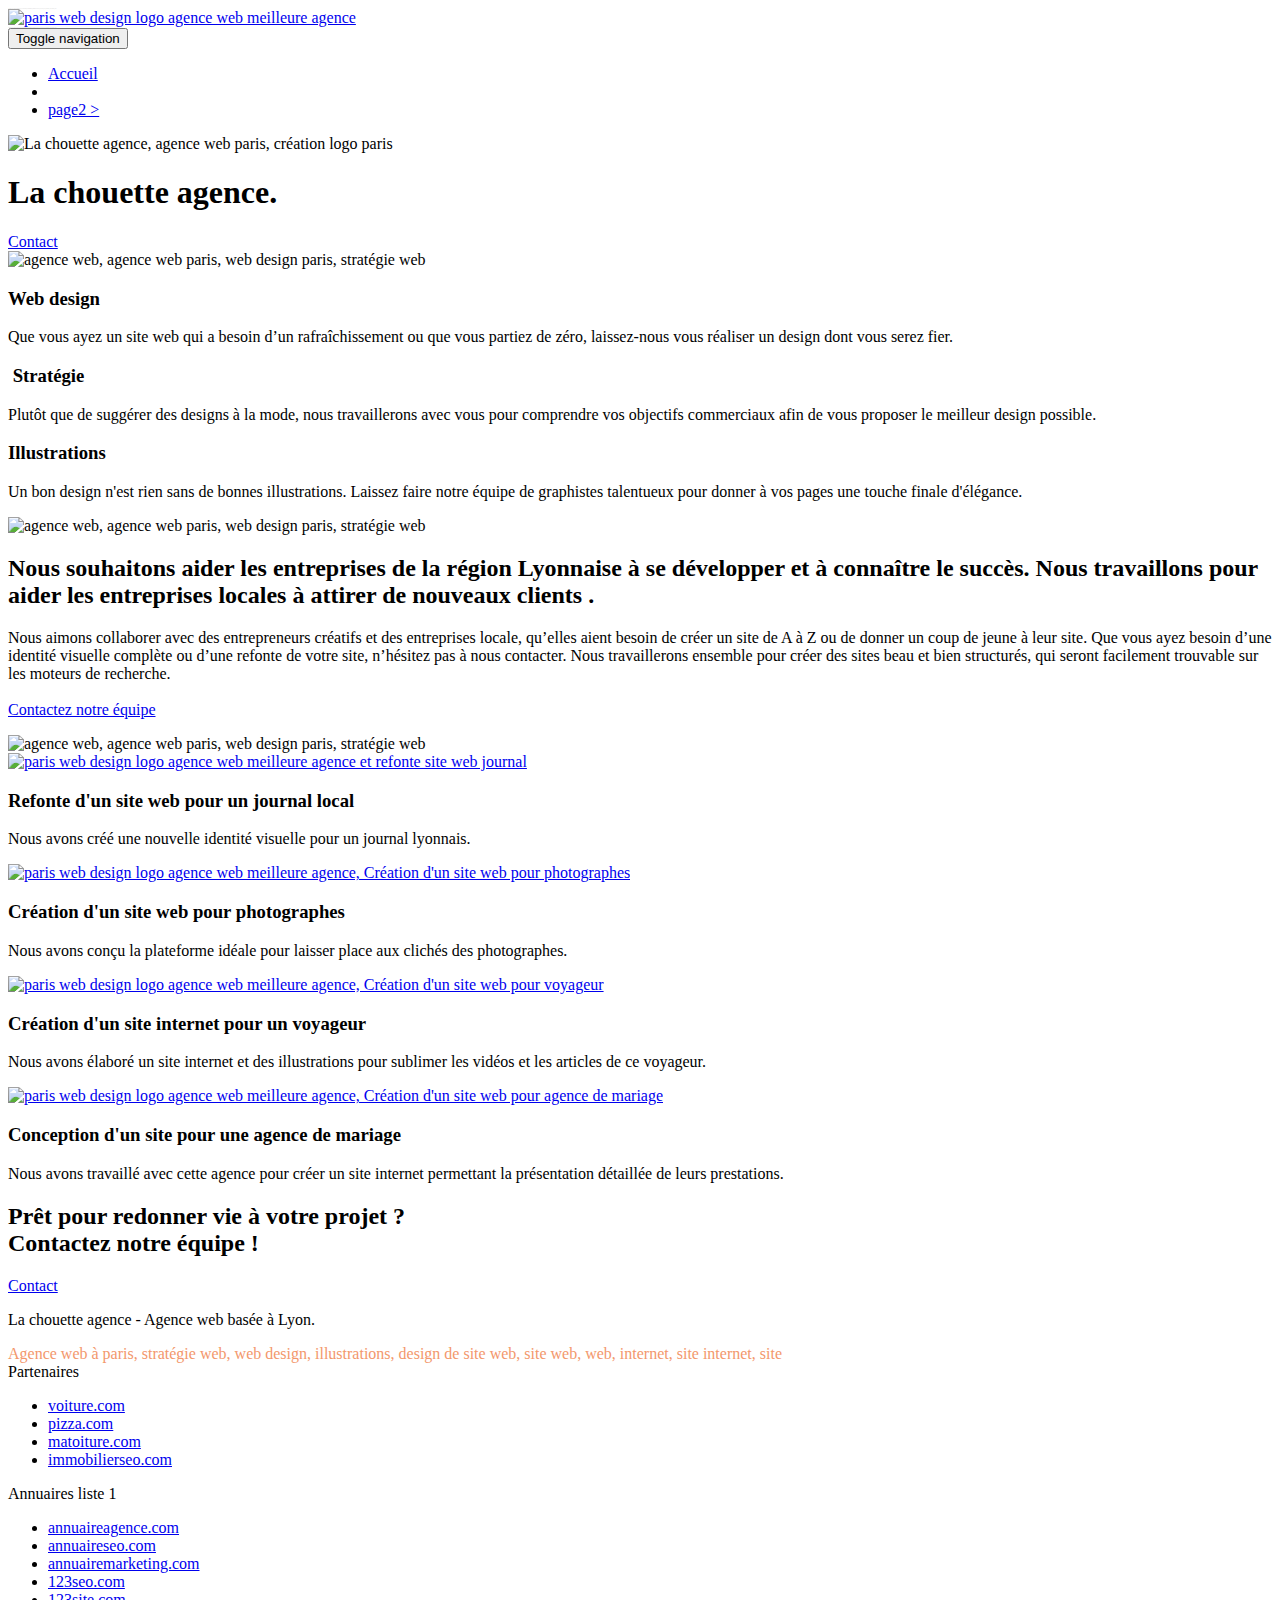
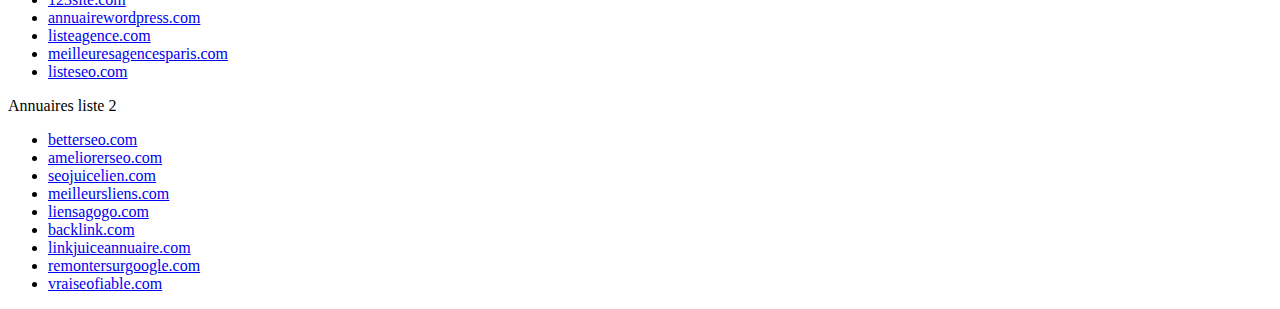
==== index.html @ 9699e7d8 "perf - SEO modification des balises <meta>" ====
<!doctype html>
<html lang="fr">
<head>
    <meta charset="utf-8">
    <meta name="description" content="Entreprise de Webdesign à Lyon - La chouette agence vous apporte son aide à la création ou la refonte de votre site web et de votre identité visuelle.">
    <meta name="viewport" content="width=device-width, initial-scale=1.0, viewport-fit=cover">
    <link rel="shortcut icon" type="image/png" href="favicon.jpg">
    
	<link rel="stylesheet" type="text/css" href="./css/bootstrap.css">
	<link rel="stylesheet" type="text/css" href="style.css">
	<link rel="stylesheet" type="text/css" href="./css/font-awesome.css">
	<link rel="stylesheet" type="text/css" href="./css/et-line.css">
	
    
	<script src="./js/jquery-2.1.0.js"></script>
	<script src="./js/bootstrap.js"></script>
	<script src="./js/blocs.js"></script>
	<script src="./js/jquery.touchSwipe.js" defer></script>
	<script src="./js/gmaps.js"></script>

    <title>La chouette agence - Entreprise de Webdesign à Lyon</title>

    
<!-- Analytics -->
 
<!-- Analytics END -->
    
</head>
<body>
<!-- Principal conteneur -->
<div class="page-container">
    
<!-- bloc-0 -->
<div class="bloc bgc-white l-bloc " id="bloc-0">
	<div class="container bloc-sm">

		<nav class="navbar row">
			<div class="navbar-header">
				<div class="keywords" style="color:#cccccc;font-size:1px;">Agence web à paris, stratégie web, web design, illustrations, design de site web, site web, web, internet, site internet, site</div>
				<a class="navbar-brand" href="index.html"><img src="img/la-chouette-agence.png" alt="paris web design logo agence web meilleure agence" height="40" /></a>
				<div class="keywords" style="color:#cccccc;font-size:1px;">Agence web à paris, stratégie web, web design, illustrations, design de site web, site web, web, internet, site internet, site</div>
				<button id="nav-toggle" type="button" class="ui-navbar-toggle navbar-toggle" data-toggle="collapse" data-target=".navbar-1">
					<span class="sr-only">Toggle navigation</span><span class="icon-bar"></span><span class="icon-bar"></span><span class="icon-bar"></span>
				</button>
			</div>
			<div class="collapse navbar-collapse navbar-1 special-dropdown-nav">
				<ul class="site-navigation nav navbar-nav">
					<li>
						<a href="index.html">Accueil</a>
					</li>
					<li>
					</li>
					<li>
						<a href="page2.html">page2 &gt;</a>
					</li>
				</ul>
			</div>
		</nav>
	</div>
</div>
<!-- bloc-0 END -->

<!-- bloc-1-presentation -->
<div class="bloc bgc-dark-slate-blue bg-banniere d-bloc bg-t-edge bloc-bg-texture texture-paper b-parallax" id="bloc-1-hero">
	<div class="container bloc-lg">
		<div class="row tight-width-whitespace">
			<div class="col-sm-12">
				<img src="img/logo.png" class="center-block image-resize-mode" width="100" alt="La chouette agence, agence web paris, création logo paris" />
				<h1 class="text-center hero-bloc-text tc-white ">
					La chouette agence.
				</h1>
				<div class="text-center">
					<a href="page2.html" class="btn btn-lg btn-clean btn-rd cta-hero btn-atomic-tangerine" id="cta-hero">Contact</a>
				</div>
			</div>
		</div>
	</div>
</div>
<!-- bloc-1-presentation END -->

<!-- bloc-2-services -->
<div class="bloc bgc-white l-bloc" id="bloc-2-services">
	<div class="container bloc-md">
		<div class="row">
			<div class="col-sm-12 text-center">
				<img alt="agence web, agence web paris, web design paris, stratégie web" src="img/title.png" />
			</div>
		</div>
		<div class="row voffset-lg med-width-whitespace">
			<div class="col-sm-4">
				<div class="text-center">
					<span class="et-icon-browser sm-shadow icon-dark-slate-blue icons icon-lg"></span>
				</div>
				<h3 class="mg-md text-center">
					Web design
				</h3>
				<p class="text-center ">
					Que vous ayez un site web qui a besoin d&rsquo;un rafraîchissement ou que vous partiez de zéro, laissez-nous vous réaliser un design dont vous serez fier.
				</p>
			</div>
			<div class="col-sm-4">
				<div class="text-center">
					<span class="et-icon-presentation sm-shadow icon-dark-slate-blue icons icon-lg"></span>
				</div>
				<h3 class="mg-md text-center">
					&nbsp;Stratégie
				</h3>
				<p class="text-center ">
					Plutôt que de suggérer des designs à la mode, nous travaillerons avec vous pour comprendre vos objectifs commerciaux afin de vous proposer le meilleur design possible.<br>
				</p>
			</div>
			<div class="col-sm-4">
				<div class="text-center">
					<span class="et-icon-edit sm-shadow icon-dark-slate-blue icons icon-lg"></span>
				</div>
				<h3 class="mg-md text-center">
					Illustrations
				</h3>
				<p class="text-center ">
					Un bon design n'est rien sans de bonnes illustrations. Laissez faire notre équipe de graphistes talentueux pour donner à vos pages une touche finale d'élégance.
				</p>
			</div>
		</div>
		<div class="row voffset-lg voffset">
			<div class="col-xs-12 col-md-8 col-md-offset-2 text-center">
				<img alt="agence web, agence web paris, web design paris, stratégie web" src="img/citation.png" />

			</div>
		</div>
	</div>
</div>
<!-- bloc-2-services END -->

<!-- bloc-3-what-i-do -->
<div class="bloc tc-white bgc-atomic-tangerine bg-presentation d-bloc bloc-bg-texture texture-paper b-parallax" id="bloc-3-what-i-do">
	<div class="container bloc-lg">
		<div class="row tight-width-whitespace black-background">
			<div class="col-sm-12">
				<h2 class="mg-md text-center tc-white">
					Nous souhaitons aider les entreprises de la région Lyonnaise à se développer et à connaître le succès. Nous travaillons pour aider les entreprises locales à attirer de nouveaux clients .<br>
				</h2>
				<p class="text-center white">
					Nous aimons collaborer avec des entrepreneurs créatifs et des entreprises locale, qu’elles aient besoin de créer un site de A à Z ou de donner un coup de jeune à leur site. Que vous ayez besoin d’une identité visuelle complète ou d’une refonte de votre site, n’hésitez pas à nous contacter. Nous travaillerons ensemble pour créer des sites beau et bien structurés, qui seront facilement trouvable sur les moteurs de recherche. <br><br><a class="ltc-white bold-link" href="page2.html">Contactez notre équipe</a><br>
				</p>
			</div>
		</div>
	</div>
</div>
<!-- bloc-3-what-i-do END -->

<!-- bloc-4-portfolio -->
<div class="bloc bgc-white bg-lines-h2-bg bg-repeat l-bloc" id="bloc-4-portfolio">
	<div class="container bloc-lg">
		<div class="row">
			<div class="col-sm-12 text-center">
				<img alt="agence web, agence web paris, web design paris, stratégie web" src="img/title2.png" />
			</div>
		</div>
		<div class="row tight-width-whitespace portfolio-row">
			<div class="col-sm-6">
				<a href="#" data-lightbox="img/1.jpg" data-gallery-id="gallery-1" data-caption="Refonte d'un site web pour un journal local" data-frame="snapshot-lb"><img src="img/1.jpg" alt="paris web design logo agence web meilleure agence et refonte site web journal" class="img-responsive portfolio-thumb" /></a>
				<h3 class="mg-md text-center">
					Refonte d'un site web pour un journal local
				</h3>
				<p class="text-center">
					Nous avons créé une nouvelle identité visuelle pour un journal lyonnais.
				</p>
			</div>
			<div class="col-sm-6">
				<a href="#" data-lightbox="img/2.jpg" data-gallery-id="gallery-1" data-caption="Création d'un site web pour photographes" data-frame="snapshot-lb"><img src="img/2.jpg" class="img-responsive portfolio-thumb" alt="paris web design logo agence web meilleure agence, Création d'un site web pour photographes" /></a>
				<h3 class="mg-md text-center">
					Création d'un site web pour photographes
				</h3>
				<p class="text-center">
					Nous avons conçu la plateforme idéale pour laisser place aux clichés des photographes.
				</p>
			</div>
		</div>
		<div class="row tight-width-whitespace portfolio-row">
			<div class="col-sm-6">
				<a href="#" data-lightbox="img/3.bmp" data-gallery-id="gallery-1" data-caption="Création d'un site internet pour un voyageur" data-frame="snapshot-lb"><img src="img/3.bmp" class="img-responsive portfolio-thumb" alt="paris web design logo agence web meilleure agence, Création d'un site web pour voyageur"/></a>
				<h3 class="mg-md text-center">
					Création d'un site internet pour un voyageur
				</h3>
				<p class="text-center">
					Nous avons élaboré un site internet et des illustrations pour sublimer les vidéos et les articles de ce voyageur.
				</p>
			</div>
			<div class="col-sm-6">
				<a href="#" data-lightbox="img/4.bmp" data-gallery-id="gallery-1" data-caption="Conception d'un site pour une agence de mariage" data-frame="snapshot-lb"><img src="img/4.bmp" class="img-responsive portfolio-thumb" alt="paris web design logo agence web meilleure agence, Création d'un site web pour agence de mariage" /></a>
				<h3 class="mg-md text-center">
					Conception d'un site pour une agence de mariage
				</h3>
				<p class="text-center">
					Nous avons travaillé avec cette agence pour créer un site internet permettant la présentation détaillée de leurs prestations.
				</p>
			</div>
		</div>
	</div>
</div>
<!-- bloc-4-portfolio END -->

<!-- bloc-5-cta -->
<div class="bloc bgc-dark-slate-blue bg-banniere d-bloc bloc-bg-texture texture-paper" id="bloc-5-cta">
	<div class="container bloc-lg">
		<div class="row">
			<h2 class="mg-md text-center tc-white">
				Prêt pour redonner vie à votre projet ?<br>Contactez notre équipe !
			</h2>
			<div class="col-sm-12 text-center">
				<a href="page2.html" class="btn btn-atomic-tangerine btn-clean btn-rd btn-lg cta-hero">Contact</a>
			</div>
		</div>
	</div>
</div>
<!-- bloc-5-cta END -->

<!-- Footer - bloc-8 -->
<div class="bloc bgc-atomic-tangerine d-bloc" id="bloc-8">
	<div class="container bloc-sm">
		<div class="row">
			<div class="col-sm-12">
				<p class="text-center white">
					La chouette agence - Agence web basée à Lyon.<br>
				</p>
				<div class="row row-no-gutters social">
					<div class="col-sm-3">
						<div class="text-center">
							<a class="social" href="index.html"><span class="fa fa-twitter icon-md"></span></a>
						</div>
					</div>
					<div class="col-sm-3">
						<div class="text-center">
							<a class="social" href="index.html"><span class="fa fa-facebook icon-md"></span></a>
						</div>
					</div>
					<div class="col-sm-3">
						<div class="text-center">
							<a class="social" href="index.html"><span class="fa fa-dribbble icon-md"></span></a>
						</div>
					</div>
					<div class="col-sm-3">
						<div class="text-center">
							<a class="social" href="index.html"><span class="fa fa-instagram icon-md"></span></a>
						</div>
					</div>
					<div class="keywords" style="color:#F3976C;">Agence web à paris, stratégie web, web design, illustrations, design de site web, site web, web, internet, site internet, site</div>
				</div>
				<div class="row">
					<div class="col-sm-4">
						Partenaires
							<ul>
								<li><a href="voiture.com">voiture.com</a></li>
								<li><a href="pizza.com">pizza.com</a></li>
								<li><a href="matoiture.com">matoiture.com</a></li>
								<li><a href="immobilierseo.com">immobilierseo.com</a></li>
							</ul>		
					</div>
					<div class="col-sm-4">
						Annuaires liste 1
						<ul>
							<li><a href="annuaireagence.com">annuaireagence.com</a></li>
							<li><a href="annuaireseo.com">annuaireseo.com</a></li>
							<li><a href="annuairemarketing.com">annuairemarketing.com</a></li>
							<li><a href="123seoture.com">123seo.com</a></li>
							<li><a href="123site.com">123site.com</a></li>
							<li><a href="annuairewordpress.com">annuairewordpress.com</a></li>
							<li><a href="listeagence.com">listeagence.com</a></li>
							<li><a href="meilleuresagencesparis.com">meilleuresagencesparis.com</a></li>
							<li><a href="listeseo.com">listeseo.com</a></li>
						</ul>
					</div>
					<div class="col-sm-4">
						Annuaires liste 2
						<ul>
							<li><a href="betterseo.com">betterseo.com</a></li>
							<li><a href="ameliorerseo.com">ameliorerseo.com</a></li>
							<li><a href="seojuicelien.com">seojuicelien.com</a></li>
							<li><a href="meilleursliens.com">meilleursliens.com</a></li>
							<li><a href="liensagogo.com">liensagogo.com</a></li>
							<li><a href="backlink.com">backlink.com</a></li>
							<li><a href="linkjuiceannuaire.com">linkjuiceannuaire.com</a></li>
							<li><a href="remontersurgoogle.com">remontersurgoogle.com</a></li>
							<li><a href="vraiseofiable.com">vraiseofiable.com</a></li>
						</ul>
					</div>
				</div>
			</div>
		</div>
	</div>
</div>
<!-- Footer - bloc-8 END -->

</div>
<!-- Principal conteneur END -->
    

</body>
</html>
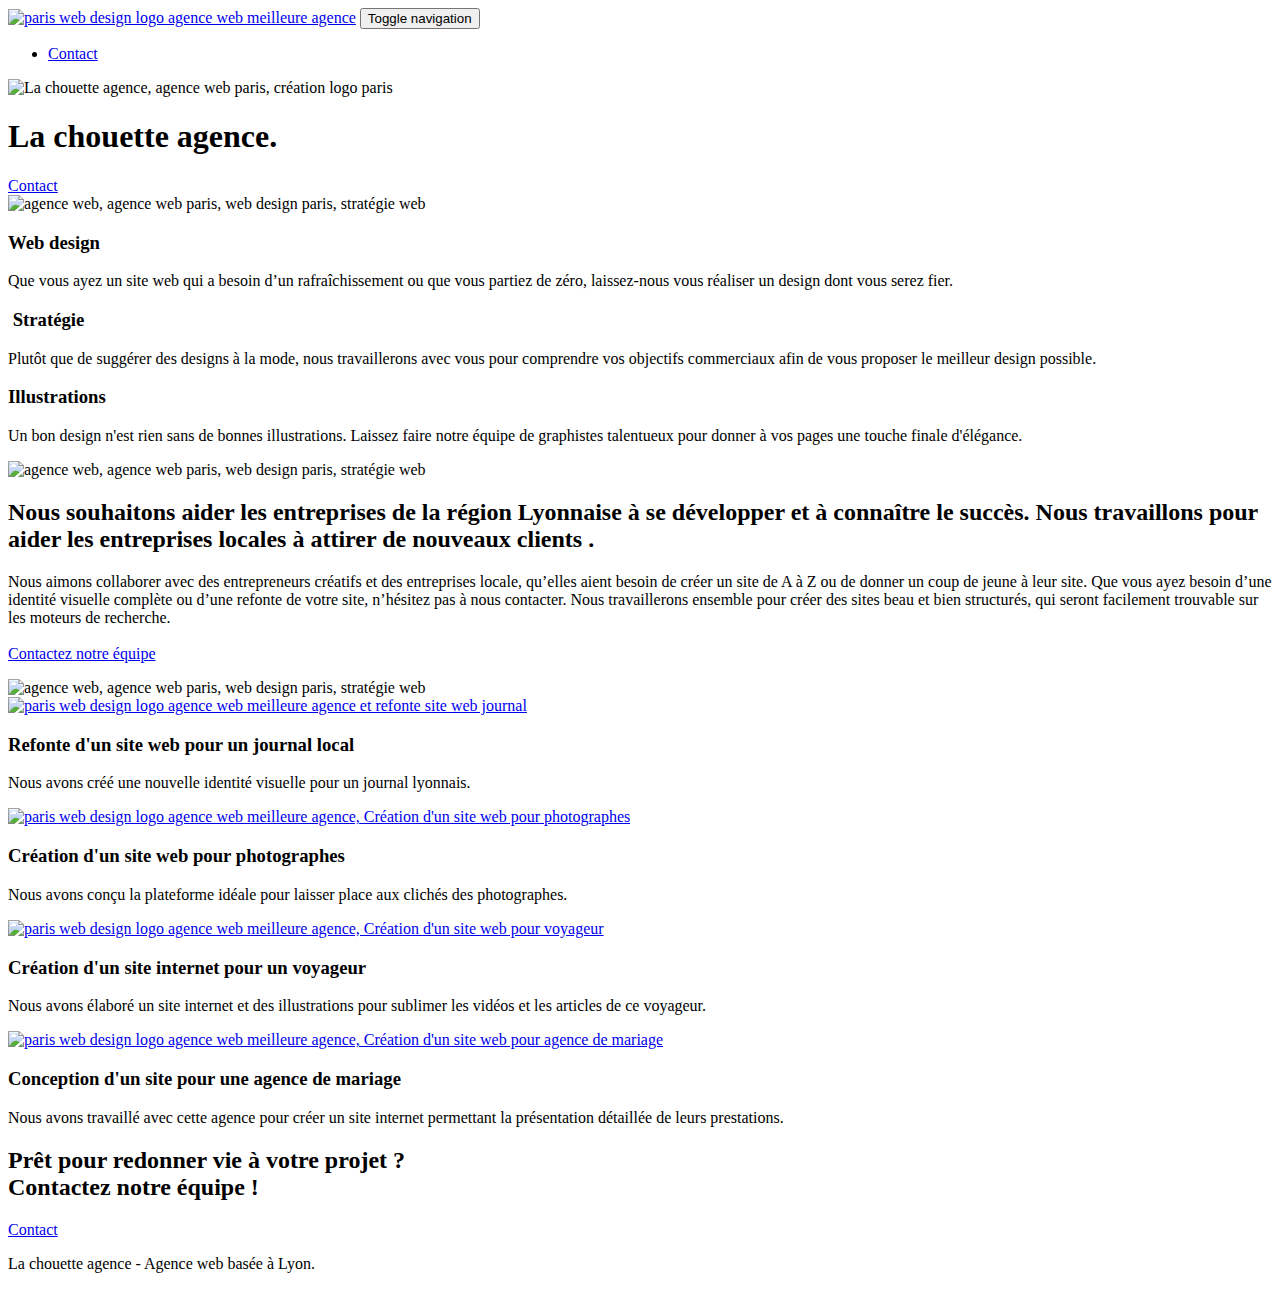
==== commit a9227b31: "perf - SEO suppression balises et liens inutiles" ====
--- a/index.html
+++ b/index.html
@@ -33,12 +33,9 @@
 <!-- bloc-0 -->
 <div class="bloc bgc-white l-bloc " id="bloc-0">
 	<div class="container bloc-sm">
-
 		<nav class="navbar row">
 			<div class="navbar-header">
-				<div class="keywords" style="color:#cccccc;font-size:1px;">Agence web à paris, stratégie web, web design, illustrations, design de site web, site web, web, internet, site internet, site</div>
 				<a class="navbar-brand" href="index.html"><img src="img/la-chouette-agence.png" alt="paris web design logo agence web meilleure agence" height="40" /></a>
-				<div class="keywords" style="color:#cccccc;font-size:1px;">Agence web à paris, stratégie web, web design, illustrations, design de site web, site web, web, internet, site internet, site</div>
 				<button id="nav-toggle" type="button" class="ui-navbar-toggle navbar-toggle" data-toggle="collapse" data-target=".navbar-1">
 					<span class="sr-only">Toggle navigation</span><span class="icon-bar"></span><span class="icon-bar"></span><span class="icon-bar"></span>
 				</button>
@@ -46,12 +43,7 @@
 			<div class="collapse navbar-collapse navbar-1 special-dropdown-nav">
 				<ul class="site-navigation nav navbar-nav">
 					<li>
-						<a href="index.html">Accueil</a>
-					</li>
-					<li>
-					</li>
-					<li>
-						<a href="page2.html">page2 &gt;</a>
+						<a href="page2.html">Contact</a>
 					</li>
 				</ul>
 			</div>
@@ -244,46 +236,6 @@
 							<a class="social" href="index.html"><span class="fa fa-instagram icon-md"></span></a>
 						</div>
 					</div>
-					<div class="keywords" style="color:#F3976C;">Agence web à paris, stratégie web, web design, illustrations, design de site web, site web, web, internet, site internet, site</div>
-				</div>
-				<div class="row">
-					<div class="col-sm-4">
-						Partenaires
-							<ul>
-								<li><a href="voiture.com">voiture.com</a></li>
-								<li><a href="pizza.com">pizza.com</a></li>
-								<li><a href="matoiture.com">matoiture.com</a></li>
-								<li><a href="immobilierseo.com">immobilierseo.com</a></li>
-							</ul>		
-					</div>
-					<div class="col-sm-4">
-						Annuaires liste 1
-						<ul>
-							<li><a href="annuaireagence.com">annuaireagence.com</a></li>
-							<li><a href="annuaireseo.com">annuaireseo.com</a></li>
-							<li><a href="annuairemarketing.com">annuairemarketing.com</a></li>
-							<li><a href="123seoture.com">123seo.com</a></li>
-							<li><a href="123site.com">123site.com</a></li>
-							<li><a href="annuairewordpress.com">annuairewordpress.com</a></li>
-							<li><a href="listeagence.com">listeagence.com</a></li>
-							<li><a href="meilleuresagencesparis.com">meilleuresagencesparis.com</a></li>
-							<li><a href="listeseo.com">listeseo.com</a></li>
-						</ul>
-					</div>
-					<div class="col-sm-4">
-						Annuaires liste 2
-						<ul>
-							<li><a href="betterseo.com">betterseo.com</a></li>
-							<li><a href="ameliorerseo.com">ameliorerseo.com</a></li>
-							<li><a href="seojuicelien.com">seojuicelien.com</a></li>
-							<li><a href="meilleursliens.com">meilleursliens.com</a></li>
-							<li><a href="liensagogo.com">liensagogo.com</a></li>
-							<li><a href="backlink.com">backlink.com</a></li>
-							<li><a href="linkjuiceannuaire.com">linkjuiceannuaire.com</a></li>
-							<li><a href="remontersurgoogle.com">remontersurgoogle.com</a></li>
-							<li><a href="vraiseofiable.com">vraiseofiable.com</a></li>
-						</ul>
-					</div>
 				</div>
 			</div>
 		</div>
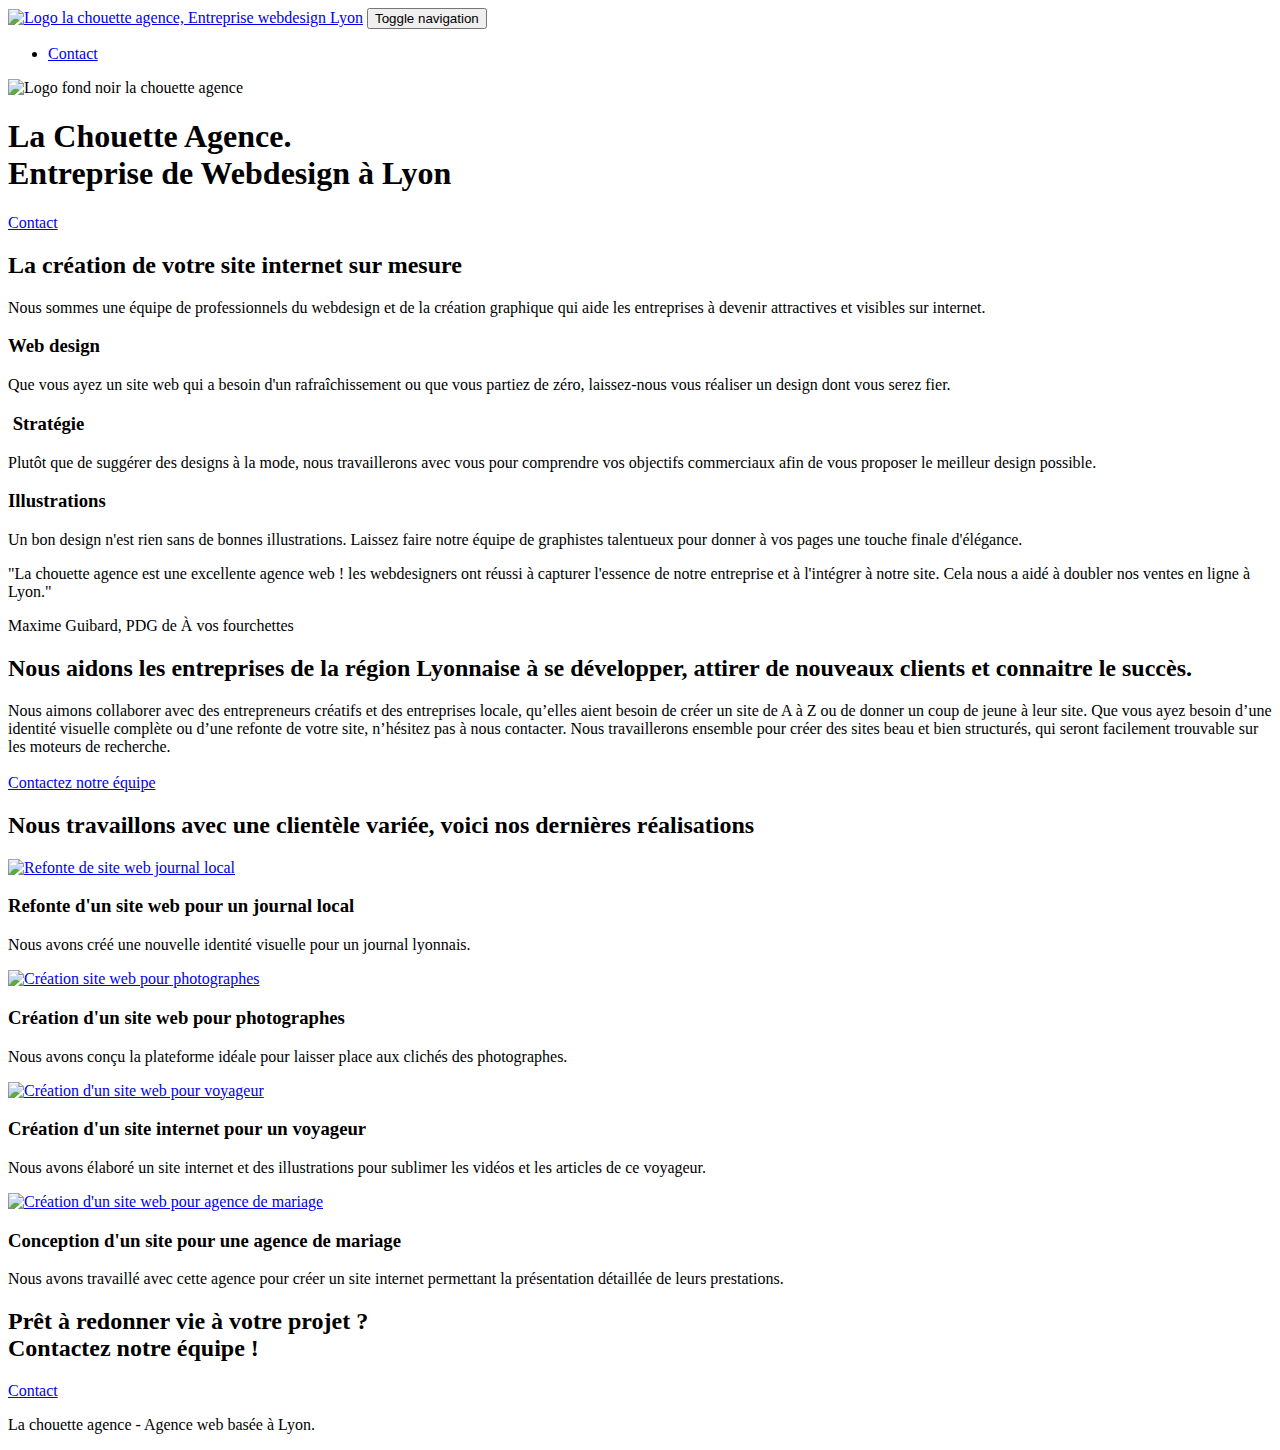
==== commit aea03dc6: "fix - liens des images du portfolio" ====
--- a/index.html
+++ b/index.html
@@ -35,7 +35,7 @@
 	<div class="container bloc-sm">
 		<nav class="navbar row">
 			<div class="navbar-header">
-				<a class="navbar-brand" href="index.html"><img src="img/la-chouette-agence.png" alt="paris web design logo agence web meilleure agence" height="40" /></a>
+				<a class="navbar-brand" href="index.html"><img src="img/la-chouette-agence-logo.png" alt="Logo la chouette agence, Entreprise webdesign Lyon" height="40" /></a>
 				<button id="nav-toggle" type="button" class="ui-navbar-toggle navbar-toggle" data-toggle="collapse" data-target=".navbar-1">
 					<span class="sr-only">Toggle navigation</span><span class="icon-bar"></span><span class="icon-bar"></span><span class="icon-bar"></span>
 				</button>
@@ -57,9 +57,9 @@
 	<div class="container bloc-lg">
 		<div class="row tight-width-whitespace">
 			<div class="col-sm-12">
-				<img src="img/logo.png" class="center-block image-resize-mode" width="100" alt="La chouette agence, agence web paris, création logo paris" />
+				<img src="img/logo-la-chouette-agence.png" class="center-block image-resize-mode" width="100" alt="Logo fond noir la chouette agence" />
 				<h1 class="text-center hero-bloc-text tc-white ">
-					La chouette agence.
+					La Chouette Agence.<br>Entreprise de Webdesign à Lyon 
 				</h1>
 				<div class="text-center">
 					<a href="page2.html" class="btn btn-lg btn-clean btn-rd cta-hero btn-atomic-tangerine" id="cta-hero">Contact</a>
@@ -73,9 +73,10 @@
 <!-- bloc-2-services -->
 <div class="bloc bgc-white l-bloc" id="bloc-2-services">
 	<div class="container bloc-md">
+        <h2 class="text-center">La création de votre site internet sur mesure </h2>
 		<div class="row">
 			<div class="col-sm-12 text-center">
-				<img alt="agence web, agence web paris, web design paris, stratégie web" src="img/title.png" />
+                <p>Nous sommes une équipe de professionnels du webdesign et de la création graphique qui aide les entreprises à devenir attractives et visibles sur internet.</p>
 			</div>
 		</div>
 		<div class="row voffset-lg med-width-whitespace">
@@ -87,7 +88,7 @@
 					Web design
 				</h3>
 				<p class="text-center ">
-					Que vous ayez un site web qui a besoin d&rsquo;un rafraîchissement ou que vous partiez de zéro, laissez-nous vous réaliser un design dont vous serez fier.
+					Que vous ayez un site web qui a besoin d'un rafraîchissement ou que vous partiez de zéro, laissez-nous vous réaliser un design dont vous serez fier.
 				</p>
 			</div>
 			<div class="col-sm-4">
@@ -115,8 +116,8 @@
 		</div>
 		<div class="row voffset-lg voffset">
 			<div class="col-xs-12 col-md-8 col-md-offset-2 text-center">
-				<img alt="agence web, agence web paris, web design paris, stratégie web" src="img/citation.png" />
-
+                <p class="citation">"La chouette agence est une excellente agence web ! les webdesigners ont réussi à capturer l'essence de notre entreprise et à l'intégrer à notre site. Cela nous a aidé à doubler nos ventes en ligne à Lyon."</p>
+                <p>Maxime Guibard, PDG de À vos fourchettes</p>
 			</div>
 		</div>
 	</div>
@@ -129,7 +130,7 @@
 		<div class="row tight-width-whitespace black-background">
 			<div class="col-sm-12">
 				<h2 class="mg-md text-center tc-white">
-					Nous souhaitons aider les entreprises de la région Lyonnaise à se développer et à connaître le succès. Nous travaillons pour aider les entreprises locales à attirer de nouveaux clients .<br>
+					Nous aidons les entreprises de la région Lyonnaise à se développer, attirer de nouveaux clients et connaitre le succès.<br>
 				</h2>
 				<p class="text-center white">
 					Nous aimons collaborer avec des entrepreneurs créatifs et des entreprises locale, qu’elles aient besoin de créer un site de A à Z ou de donner un coup de jeune à leur site. Que vous ayez besoin d’une identité visuelle complète ou d’une refonte de votre site, n’hésitez pas à nous contacter. Nous travaillerons ensemble pour créer des sites beau et bien structurés, qui seront facilement trouvable sur les moteurs de recherche. <br><br><a class="ltc-white bold-link" href="page2.html">Contactez notre équipe</a><br>
@@ -145,12 +146,12 @@
 	<div class="container bloc-lg">
 		<div class="row">
 			<div class="col-sm-12 text-center">
-				<img alt="agence web, agence web paris, web design paris, stratégie web" src="img/title2.png" />
+                <h2>Nous travaillons avec une clientèle variée, voici nos dernières réalisations</h2>
 			</div>
 		</div>
 		<div class="row tight-width-whitespace portfolio-row">
 			<div class="col-sm-6">
-				<a href="#" data-lightbox="img/1.jpg" data-gallery-id="gallery-1" data-caption="Refonte d'un site web pour un journal local" data-frame="snapshot-lb"><img src="img/1.jpg" alt="paris web design logo agence web meilleure agence et refonte site web journal" class="img-responsive portfolio-thumb" /></a>
+				<a href="#" data-lightbox="img/site-web-journal-lyonnais.jpg" data-gallery-id="gallery-1" data-caption="Refonte d'un site web pour un journal local" data-frame="snapshot-lb"><img src="img/site-web-journal-lyonnais.jpg" alt="Refonte de site web journal local" class="img-responsive portfolio-thumb" /></a>
 				<h3 class="mg-md text-center">
 					Refonte d'un site web pour un journal local
 				</h3>
@@ -159,7 +160,7 @@
 				</p>
 			</div>
 			<div class="col-sm-6">
-				<a href="#" data-lightbox="img/2.jpg" data-gallery-id="gallery-1" data-caption="Création d'un site web pour photographes" data-frame="snapshot-lb"><img src="img/2.jpg" class="img-responsive portfolio-thumb" alt="paris web design logo agence web meilleure agence, Création d'un site web pour photographes" /></a>
+				<a href="#" data-lightbox="img/site-web-photographe.jpg" data-gallery-id="gallery-1" data-caption="Création d'un site web pour photographes" data-frame="snapshot-lb"><img src="img/site-web-photographe.jpg" class="img-responsive portfolio-thumb" alt="Création site web pour photographes" /></a>
 				<h3 class="mg-md text-center">
 					Création d'un site web pour photographes
 				</h3>
@@ -170,7 +171,7 @@
 		</div>
 		<div class="row tight-width-whitespace portfolio-row">
 			<div class="col-sm-6">
-				<a href="#" data-lightbox="img/3.bmp" data-gallery-id="gallery-1" data-caption="Création d'un site internet pour un voyageur" data-frame="snapshot-lb"><img src="img/3.bmp" class="img-responsive portfolio-thumb" alt="paris web design logo agence web meilleure agence, Création d'un site web pour voyageur"/></a>
+				<a href="#" data-lightbox="img/site-internet-voyageur.bmp" data-gallery-id="gallery-1" data-caption="Création d'un site internet pour un voyageur" data-frame="snapshot-lb"><img src="img/site-internet-voyageur.bmp" class="img-responsive portfolio-thumb" alt="Création d'un site web pour voyageur"/></a>
 				<h3 class="mg-md text-center">
 					Création d'un site internet pour un voyageur
 				</h3>
@@ -179,7 +180,7 @@
 				</p>
 			</div>
 			<div class="col-sm-6">
-				<a href="#" data-lightbox="img/4.bmp" data-gallery-id="gallery-1" data-caption="Conception d'un site pour une agence de mariage" data-frame="snapshot-lb"><img src="img/4.bmp" class="img-responsive portfolio-thumb" alt="paris web design logo agence web meilleure agence, Création d'un site web pour agence de mariage" /></a>
+				<a href="#" data-lightbox="img/site-web-agence-de-mariage.bmp" data-gallery-id="gallery-1" data-caption="Conception d'un site pour une agence de mariage" data-frame="snapshot-lb"><img src="img/site-web-agence-de-mariage.bmp" class="img-responsive portfolio-thumb" alt="Création d'un site web pour agence de mariage" /></a>
 				<h3 class="mg-md text-center">
 					Conception d'un site pour une agence de mariage
 				</h3>
@@ -197,7 +198,7 @@
 	<div class="container bloc-lg">
 		<div class="row">
 			<h2 class="mg-md text-center tc-white">
-				Prêt pour redonner vie à votre projet ?<br>Contactez notre équipe !
+				Prêt à redonner vie à votre projet ?<br>Contactez notre équipe !
 			</h2>
 			<div class="col-sm-12 text-center">
 				<a href="page2.html" class="btn btn-atomic-tangerine btn-clean btn-rd btn-lg cta-hero">Contact</a>
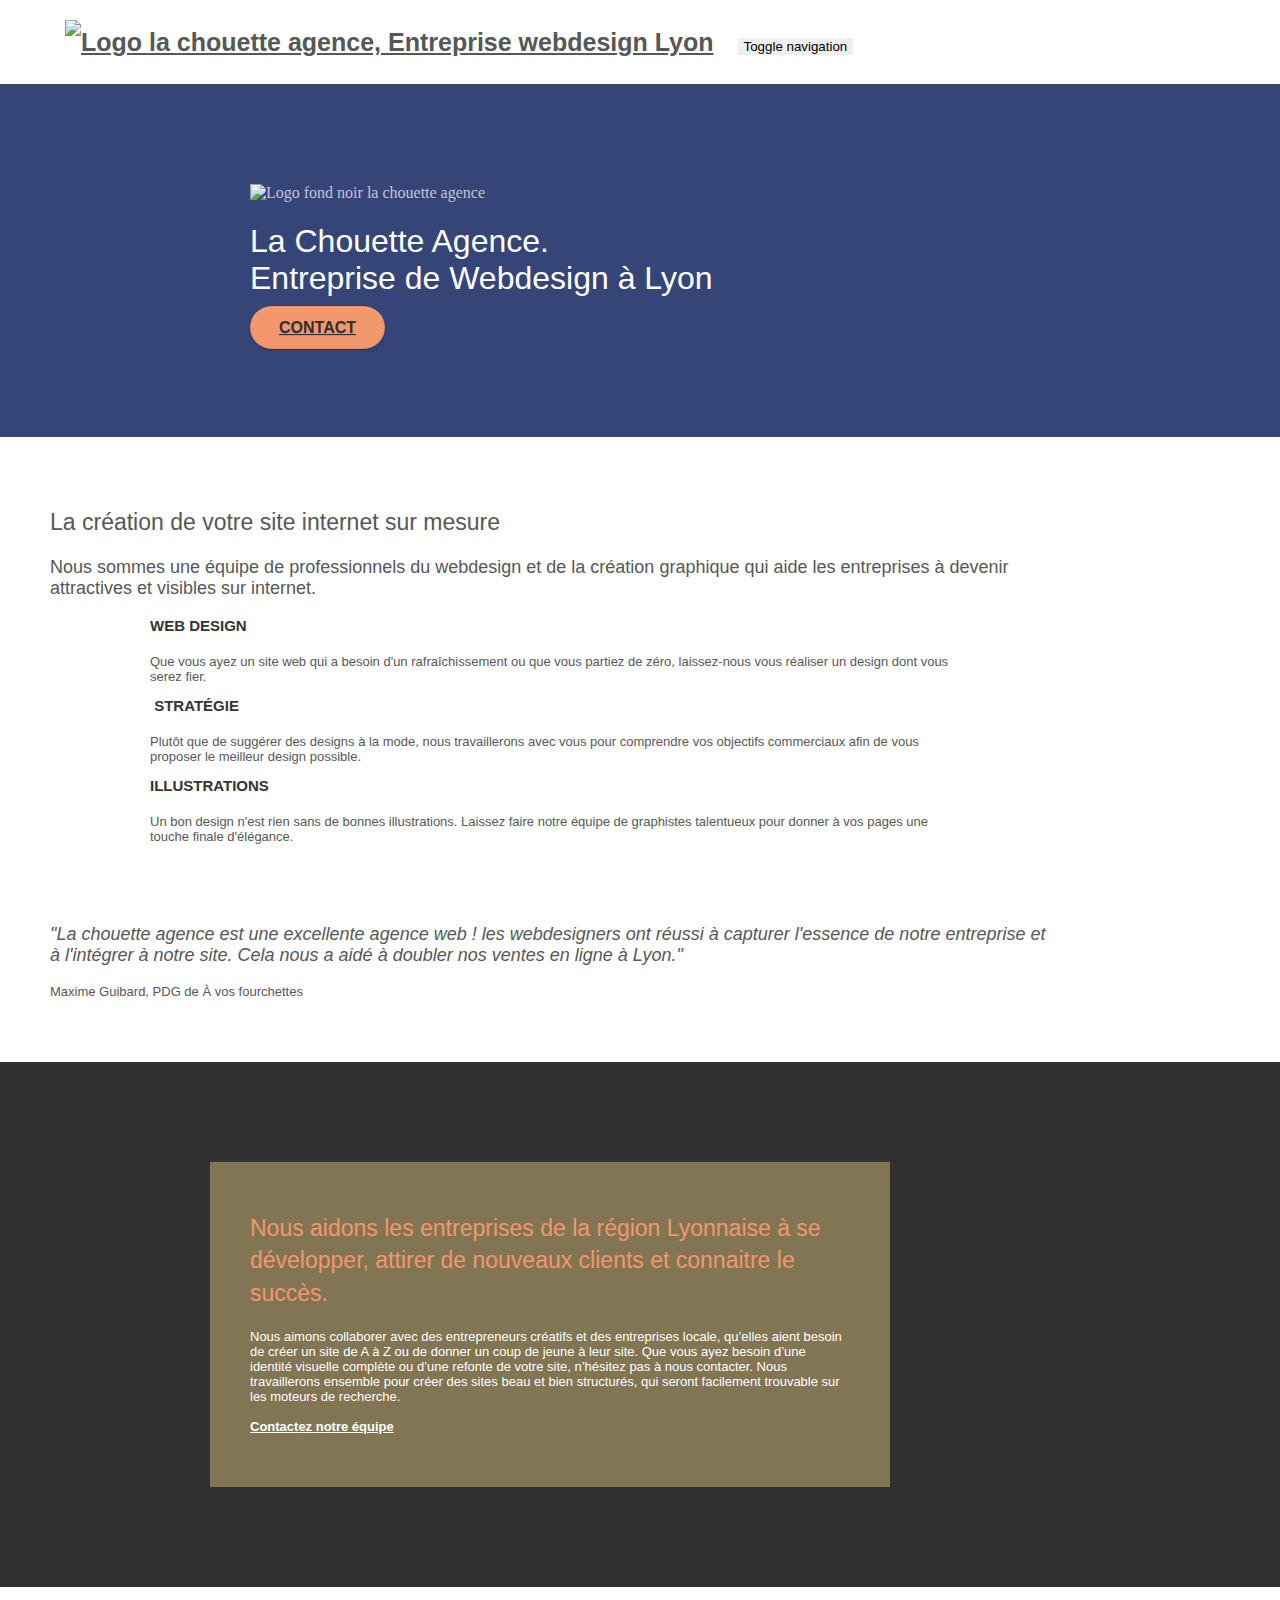
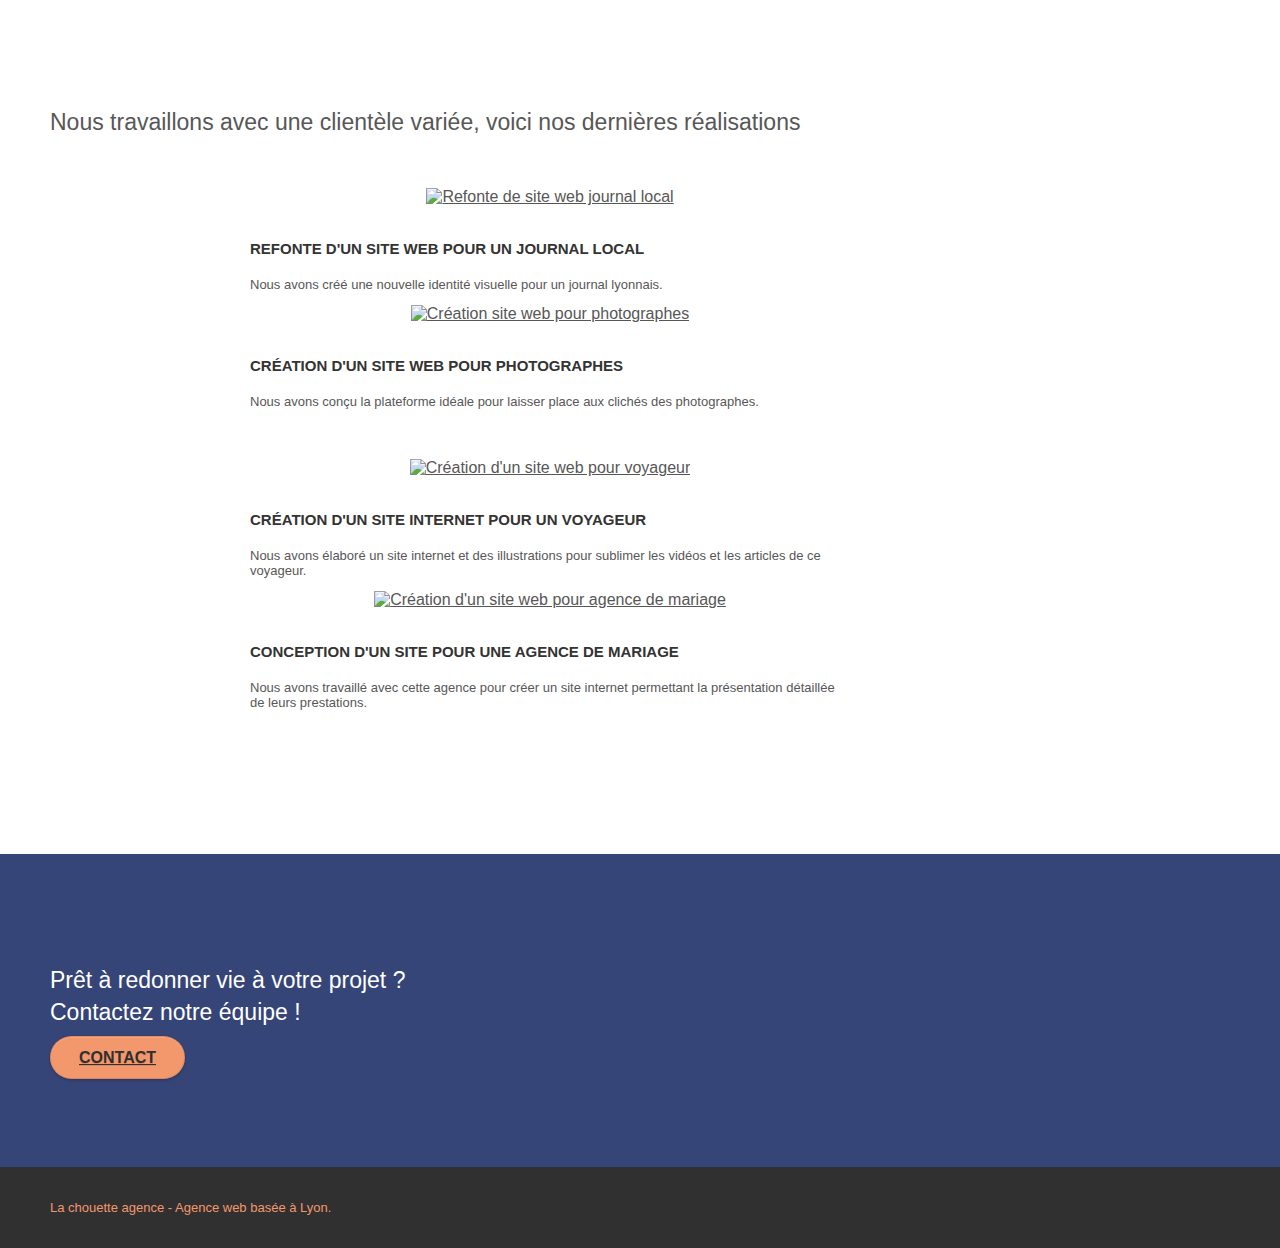
==== commit 690453f8: "fix - scrolltotop + focus nav et prev/next light" ====
--- a/index.html
+++ b/index.html
@@ -4,6 +4,7 @@
     <meta charset="utf-8">
     <meta name="description" content="Entreprise de Webdesign à Lyon - La chouette agence vous apporte son aide à la création ou la refonte de votre site web et de votre identité visuelle.">
     <meta name="viewport" content="width=device-width, initial-scale=1.0, viewport-fit=cover">
+    <link rel=”canonical” href=”https://wrongpedro.github.io/lachouetteagence/index.html”/>
     <link rel="shortcut icon" type="image/png" href="favicon.jpg">
     
 	<link rel="stylesheet" type="text/css" href="./css/bootstrap.css">
@@ -43,7 +44,7 @@
 			<div class="collapse navbar-collapse navbar-1 special-dropdown-nav">
 				<ul class="site-navigation nav navbar-nav">
 					<li>
-						<a href="page2.html">Contact</a>
+						<a href="contact.html">Contact</a>
 					</li>
 				</ul>
 			</div>
@@ -62,7 +63,7 @@
 					La Chouette Agence.<br>Entreprise de Webdesign à Lyon 
 				</h1>
 				<div class="text-center">
-					<a href="page2.html" class="btn btn-lg btn-clean btn-rd cta-hero btn-atomic-tangerine" id="cta-hero">Contact</a>
+					<a href="contact.html" class="btn btn-lg btn-clean btn-rd cta-hero btn-atomic-tangerine" id="cta-hero">Contact</a>
 				</div>
 			</div>
 		</div>
@@ -75,8 +76,8 @@
 	<div class="container bloc-md">
         <h2 class="text-center">La création de votre site internet sur mesure </h2>
 		<div class="row">
-			<div class="col-sm-12 text-center">
-                <p>Nous sommes une équipe de professionnels du webdesign et de la création graphique qui aide les entreprises à devenir attractives et visibles sur internet.</p>
+			<div class="col-xs-12 col-md-8 col-md-offset-2 text-center">
+                <p class="modified-p">Nous sommes une équipe de professionnels du webdesign et de la création graphique qui aide les entreprises à devenir attractives et visibles sur internet.</p>
 			</div>
 		</div>
 		<div class="row voffset-lg med-width-whitespace">
@@ -116,7 +117,7 @@
 		</div>
 		<div class="row voffset-lg voffset">
 			<div class="col-xs-12 col-md-8 col-md-offset-2 text-center">
-                <p class="citation">"La chouette agence est une excellente agence web ! les webdesigners ont réussi à capturer l'essence de notre entreprise et à l'intégrer à notre site. Cela nous a aidé à doubler nos ventes en ligne à Lyon."</p>
+                <p class="citation modified-p">"La chouette agence est une excellente agence web ! les webdesigners ont réussi à capturer l'essence de notre entreprise et à l'intégrer à notre site. Cela nous a aidé à doubler nos ventes en ligne à Lyon."</p>
                 <p>Maxime Guibard, PDG de À vos fourchettes</p>
 			</div>
 		</div>
@@ -129,11 +130,11 @@
 	<div class="container bloc-lg">
 		<div class="row tight-width-whitespace black-background">
 			<div class="col-sm-12">
-				<h2 class="mg-md text-center tc-white">
+				<h2 class="mg-md text-center tc-tangerine">
 					Nous aidons les entreprises de la région Lyonnaise à se développer, attirer de nouveaux clients et connaitre le succès.<br>
 				</h2>
-				<p class="text-center white">
-					Nous aimons collaborer avec des entrepreneurs créatifs et des entreprises locale, qu’elles aient besoin de créer un site de A à Z ou de donner un coup de jeune à leur site. Que vous ayez besoin d’une identité visuelle complète ou d’une refonte de votre site, n’hésitez pas à nous contacter. Nous travaillerons ensemble pour créer des sites beau et bien structurés, qui seront facilement trouvable sur les moteurs de recherche. <br><br><a class="ltc-white bold-link" href="page2.html">Contactez notre équipe</a><br>
+				<p class="text-center tc-white">
+					Nous aimons collaborer avec des entrepreneurs créatifs et des entreprises locale, qu’elles aient besoin de créer un site de A à Z ou de donner un coup de jeune à leur site. Que vous ayez besoin d’une identité visuelle complète ou d’une refonte de votre site, n’hésitez pas à nous contacter. Nous travaillerons ensemble pour créer des sites beau et bien structurés, qui seront facilement trouvable sur les moteurs de recherche. <br><br><a class="ltc-white bold-link" href="contact.html">Contactez notre équipe</a><br>
 				</p>
 			</div>
 		</div>
@@ -196,17 +197,21 @@
 <!-- bloc-5-cta -->
 <div class="bloc bgc-dark-slate-blue bg-banniere d-bloc bloc-bg-texture texture-paper" id="bloc-5-cta">
 	<div class="container bloc-lg">
-		<div class="row">
+		<div class="col-sm-12">
 			<h2 class="mg-md text-center tc-white">
 				Prêt à redonner vie à votre projet ?<br>Contactez notre équipe !
 			</h2>
 			<div class="col-sm-12 text-center">
-				<a href="page2.html" class="btn btn-atomic-tangerine btn-clean btn-rd btn-lg cta-hero">Contact</a>
+				<a href="contact.html" class="btn btn-atomic-tangerine btn-clean btn-rd btn-lg cta-hero">Contact</a>
 			</div>
 		</div>
 	</div>
 </div>
 <!-- bloc-5-cta END -->
+    
+<!-- ScrollToTop Button -->
+<a class="bloc-button btn btn-d scrollToTop" onclick="scrollToTarget('1')"><span class="fa fa-chevron-up"></span></a>
+<!-- ScrollToTop Button END-->
 
 <!-- Footer - bloc-8 -->
 <div class="bloc bgc-atomic-tangerine d-bloc" id="bloc-8">
--- a/style.css
+++ b/style.css
@@ -0,0 +1,1068 @@
+body {
+    margin: 0;
+    padding: 0;
+    background: #FFF;
+    overflow-x: hidden;
+    -webkit-font-smoothing: antialiased;
+    -moz-osx-font-smoothing: grayscale;
+}
+
+a,
+button {
+    transition: all .3s ease-in-out;
+    outline: none!important;
+}
+
+a:hover {
+    text-decoration: none;
+    cursor: pointer;
+}
+
+#page-loading-blocs-notifaction {
+    position: fixed;
+    top: 0;
+    bottom: 0;
+    width: 100%;
+    z-index: 100000;
+    background: #FFFFFF url("img/pageload-spinner.gif") no-repeat center center;
+}
+
+.bloc {
+    width: 100%;
+    clear: both;
+    background: 50% 50% no-repeat;
+    padding: 0 50px;
+    -webkit-background-size: cover;
+    -moz-background-size: cover;
+    -o-background-size: cover;
+    background-size: cover;
+    position: relative;
+}
+
+.bloc .container {
+    padding-left: 0;
+    padding-right: 0;
+}
+
+.bloc-lg {
+    padding: 100px 50px;
+}
+
+.bloc-md {
+    padding: 50px;
+}
+
+.bloc-sm {
+    padding: 20px 50px;
+}
+
+.bg-center,
+.bg-l-edge,
+.bg-r-edge,
+.bg-t-edge,
+.bg-b-edge,
+.bg-tl-edge,
+.bg-bl-edge,
+.bg-tr-edge,
+.bg-br-edge,
+.bg-repeat {
+    -webkit-background-size: auto!important;
+    -moz-background-size: auto!important;
+    -o-background-size: auto!important;
+    background-size: auto!important;
+}
+
+.bg-repeat {
+    background: repeat;
+}
+
+.bg-t-edge {
+    background: top no-repeat;
+}
+
+.bloc-bg-texture::before {
+    content: "";
+    background-size: 2px 2px;
+    position: absolute;
+    top: 0;
+    bottom: 0;
+    left: 0;
+    right: 0;
+}
+
+.texture-paper::before {
+    background: url("img/texture-paper.png");
+    background-size: 280px 280px;
+}
+
+.b-parallax {
+    background-attachment: fixed;
+}
+
+.d-bloc {
+    color: rgba(255, 255, 255, .7);
+}
+
+.d-bloc button:hover {
+    color: rgba(255, 255, 255, .9);
+}
+
+.d-bloc .icon-round,
+.d-bloc .icon-square,
+.d-bloc .icon-rounded,
+.d-bloc .icon-semi-rounded-a,
+.d-bloc .icon-semi-rounded-b {
+    border-color: rgba(255, 255, 255, .9);
+}
+
+.d-bloc .divider-h span {
+    border-color: rgba(255, 255, 255, .2);
+}
+
+.d-bloc .a-btn,
+.d-bloc .navbar a,
+.d-bloc .navbar-brand,
+.d-bloc a .icon-sm,
+.d-bloc a .icon-md,
+.d-bloc a .icon-lg,
+.d-bloc a .icon-xl,
+.d-bloc h1 a,
+.d-bloc h2 a,
+.d-bloc h3 a,
+.d-bloc h4 a,
+.d-bloc h5 a,
+.d-bloc h6 a,
+.d-bloc p a {
+    color: rgba(255, 255, 255, .6);
+}
+
+.d-bloc .a-btn:hover,
+.d-bloc .navbar a:hover,
+.d-bloc .navbar-brand:hover,
+.d-bloc a:hover .icon-sm,
+.d-bloc a:hover .icon-md,
+.d-bloc a:hover .icon-lg,
+.d-bloc a:hover .icon-xl,
+.d-bloc h1 a:hover,
+.d-bloc h2 a:hover,
+.d-bloc h3 a:hover,
+.d-bloc h4 a:hover,
+.d-bloc h5 a:hover,
+.d-bloc h6 a:hover,
+.d-bloc p a:hover {
+    color: rgba(255, 255, 255, 1);
+}
+
+.d-bloc .navbar-toggle .icon-bar {
+    background: rgba(255, 255, 255, 1);
+}
+
+.d-bloc .btn-wire,
+.d-bloc .btn-wire:hover {
+    color: rgba(255, 255, 255, 1);
+    border-color: rgba(255, 255, 255, 1);
+}
+
+.d-bloc .panel {
+    color: rgba(0, 0, 0, .5);
+}
+
+.d-bloc .panel button:hover {
+    color: rgba(0, 0, 0, .7);
+}
+
+.d-bloc .panel icon {
+    border-color: rgba(0, 0, 0, .7);
+}
+
+.d-bloc .panel .divider-h span {
+    border-color: rgba(0, 0, 0, .1);
+}
+
+.d-bloc .panel .a-btn {
+    color: rgba(0, 0, 0, .6);
+}
+
+.d-bloc .panel .a-btn:hover {
+    color: rgba(0, 0, 0, 1);
+}
+
+.d-bloc .panel .btn-wire,
+.d-bloc .panel .btn-wire:hover {
+    color: rgba(0, 0, 0, .7);
+    border-color: rgba(0, 0, 0, .3);
+}
+
+.d-bloc .panel,
+.l-bloc {
+    color: rgba(0, 0, 0, .5);
+}
+
+.d-bloc .panel button:hover,
+.l-bloc button:hover {
+    color: rgba(0, 0, 0, .7);
+}
+
+.l-bloc .icon-round,
+.l-bloc .icon-square,
+.l-bloc .icon-rounded,
+.l-bloc .icon-semi-rounded-a,
+.l-bloc .icon-semi-rounded-b {
+    border-color: rgba(0, 0, 0, .7);
+}
+
+.d-bloc .panel .divider-h span,
+.l-bloc .divider-h span {
+    border-color: rgba(0, 0, 0, .1);
+}
+
+.d-bloc .panel .a-btn,
+.l-bloc .a-btn,
+.l-bloc .navbar a,
+.l-bloc .navbar-brand,
+.l-bloc a .icon-sm,
+.l-bloc a .icon-md,
+.l-bloc a .icon-lg,
+.l-bloc a .icon-xl,
+.l-bloc h1 a,
+.l-bloc h2 a,
+.l-bloc h3 a,
+.l-bloc h4 a,
+.l-bloc h5 a,
+.l-bloc h6 a,
+.l-bloc p a {
+    color: rgba(0, 0, 0, .6);
+}
+
+.d-bloc .panel .a-btn:hover,
+.l-bloc .a-btn:hover,
+.l-bloc .navbar a:hover,
+.l-bloc .navbar-brand:hover,
+.l-bloc a:hover .icon-sm,
+.l-bloc a:hover .icon-md,
+.l-bloc a:hover .icon-lg,
+.l-bloc a:hover .icon-xl,
+.l-bloc h1 a:hover,
+.l-bloc h2 a:hover,
+.l-bloc h3 a:hover,
+.l-bloc h4 a:hover,
+.l-bloc h5 a:hover,
+.l-bloc h6 a:hover,
+.l-bloc p a:hover {
+    color: rgba(0, 0, 0, 1);
+}
+
+.l-bloc .navbar-toggle .icon-bar {
+    color: rgba(0, 0, 0, .6);
+}
+
+.d-bloc .panel .btn-wire,
+.d-bloc .panel .btn-wire:hover,
+.l-bloc .btn-wire,
+.l-bloc .btn-wire:hover {
+    color: rgba(0, 0, 0, .7);
+    border-color: rgba(0, 0, 0, .3);
+}
+
+.voffset {
+    margin-top: 30px;
+}
+
+.voffset-lg {
+    margin-top: 80px;
+}
+
+.row-no-gutters {
+    margin-right: 0;
+    margin-left: 0;
+}
+
+.row.row-no-gutters > [class^="col-"],
+.row.row-no-gutters > [class*=" col-"] {
+    padding-right: 0;
+    padding-left: 0;
+}
+
+#bloc-1-hero h1 {
+    font-size: 32px;
+}
+
+.navbar {
+    margin-bottom: 0;
+    z-index: 1;
+}
+
+.navbar-brand {
+    height: auto;
+    padding: 3px 15px;
+    font-size: 25px;
+    font-weight: normal;
+    font-weight: 600;
+    line-height: 44px;
+}
+
+.navbar-brand img {
+    max-height: 200px;
+    margin: 0 5px 0 0;
+    display: inline;
+}
+
+.navbar-brand img[src$=svg] {
+    min-width: 100px;
+}
+
+.nav-center .navbar-brand img {
+    margin: 0;
+}
+
+.navbar .nav {
+    padding-top: 2px;
+    margin-right: -16px;
+    float: right;
+    z-index: 1;
+}
+
+.nav > li {
+    float: left;
+    margin-top: 4px;
+    font-size: 16px;
+}
+
+.navbar-nav .open .dropdown-menu > li > a {
+    text-align: inherit;
+}
+
+.nav > li a:hover,
+.nav > li a:focus {
+    background: #F3976C;
+    border-radius: 10px;
+}
+
+.navbar-toggle {
+    margin: 10px 10px 0 0;
+    border: 0px;
+}
+
+.navbar-toggle:hover {
+    background: transparent!important;
+}
+
+.navbar-toggle .icon-bar {
+    background-color: rgba(0, 0, 0, .5);
+    width: 26px;
+}
+
+.nav-invert .navbar .nav {
+    float: left;
+}
+
+.nav-invert .navbar-header,
+.nav-invert .navbar-brand {
+    float: right;
+    position: relative;
+    z-index: 2;
+}
+
+@media (min-width: 768px) {
+    .site-navigation {
+        position: absolute;
+        top: 50%;
+        right: 20px;
+        transform: translate(0, -50%);
+        -webkit-transform: translateY(-50%);
+    }
+    .nav > li .dropdown-menu a,
+    .nav > li .dropdown-menu a:hover {
+        color: #484848;
+    }
+    .nav-invert .site-navigation {
+        left: 0;
+        right: 0;
+    }
+    .nav-center {
+        text-align: center;
+    }
+    .nav-center .navbar-header {
+        width: 100%;
+    }
+    .nav-center .navbar-header,
+    .nav-center .navbar-brand,
+    .nav-center .nav > li {
+        float: none;
+        display: inline-block;
+    }
+    .nav-center .site-navigation {
+        position: relative;
+        width: 100%;
+        right: 0;
+        margin-right: 0px;
+        margin-top: 20px;
+    }
+    .nav-center.mini-nav .navbar-toggle {
+        float: none;
+        margin: 10px auto 0;
+    }
+}
+
+.nav > li > .dropdown a {
+    background: none!important;
+    display: block;
+    padding: 14px 15px;
+}
+
+nav .caret {
+    margin: 0 5px;
+}
+
+.dropdown-menu .dropdown-menu {
+    top: -8px;
+    left: 100%;
+}
+
+.dropdown-menu .dropmenu-flow-right {
+    top: 100%;
+    left: 0;
+    margin-left: -1px;
+    border-top-left-radius: 0;
+    border-top-right-radius: 0;
+}
+
+.dropdown-menu .dropdown span {
+    border: 4px solid black;
+    border-top-color: transparent;
+    border-right-color: transparent;
+    border-bottom-color: transparent;
+    margin: 6px -5px 0 0!important;
+    float: right;
+}
+
+.mg-md {
+    margin-top: 10px;
+    margin-bottom: 20px;
+}
+
+.mg-lg {
+    margin-top: 10px;
+    margin-bottom: 40px;
+}
+
+.btn {
+    margin: 0 5px 5px 0;
+}
+
+.btn.pull-right {
+    margin: 0 0 5px 5px;
+}
+
+.btn-d,
+.btn-d:hover,
+.btn-d:focus {
+    color: #FFF;
+    background: rgba(0, 0, 0, .3);
+}
+
+button {
+    outline: none!important;
+}
+
+.btn-rd {
+    border-radius: 40px;
+}
+
+.btn-clean {
+    border: 1px solid rgba(0, 0, 0, .08);
+    border-bottom-color: rgba(0, 0, 0, .1);
+    text-shadow: 0 1px 0 rgba(0, 0, 1, .1);
+    box-shadow: 0 1px 3px rgba(0, 0, 1, .25), inset 0 1px 0 0 rgba(255, 255, 255, .15);
+}
+
+.icon-md {
+    font-size: 30px!important;
+}
+
+.icon-lg {
+    font-size: 60px!important;
+}
+
+.sm-shadow {
+    text-shadow: 0 1px 2px rgba(0, 0, 0, .3);
+}
+
+.panel-sq,
+.panel-sq .panel-heading,
+.panel-sq .panel-footer {
+    border-radius: 0;
+}
+
+.panel-rd {
+    border-radius: 30px;
+}
+
+.panel-rd .panel-heading {
+    border-radius: 29px 29px 0 0;
+}
+
+.panel-rd .panel-footer {
+    border-radius: 0 0 29px 29px;
+}
+
+.form-control {
+    border-color: rgba(0, 0, 0, .1);
+    box-shadow: none;
+}
+
+.scrollToTop {
+    width: 40px;
+    height: 40px;
+    position: fixed;
+    bottom: 20px;
+    right: 20px;
+    opacity: 0;
+    z-index: 500;
+    transition: all .3s ease-in-out;
+}
+
+.scrollToTop span {
+    margin-top: 6px;
+}
+
+.showScrollTop {
+    font-size: 14px;
+    opacity: 0.7;
+}
+
+.showScrollTop:hover {
+    opacity: 1;
+}
+
+a[data-lightbox] {
+    position: relative;
+    display: block;
+    text-align: center;
+}
+
+a[data-lightbox]:hover::before {
+    content: "+";
+    font-family: "HelveticaNeue-Light", "Helvetica Neue Light", "Helvetica Neue", Helvetica, Arial;
+    font-size: 32px;
+    width: 50px;
+    height: 50px;
+    margin-left: -25px;
+    border-radius: 50%;
+    background: rgba(0, 0, 0, .6);
+    color: #FFF;
+    font-weight: 100;
+    z-index: 1;
+    position: absolute;
+    top: 50%;
+    transform: translateY(-50%);
+    -webkit-transform: translateY(-50%);
+}
+
+a[data-lightbox]:hover img {
+    opacity: 0.6;
+    -webkit-animation-fill-mode: none;
+    animation-fill-mode: none;
+}
+
+#lightbox-modal {
+    display: flex;
+    align-items: center;
+}
+
+#lightbox-modal .modal-dialog {
+    width: 90%;
+    max-width: 900px;
+    margin: 0 auto 0;
+}
+
+#lightbox-modal .modal-dialog img {
+    max-height: 90vh;
+    margin: 0 auto;
+}
+
+.lightbox-caption {
+    padding: 20px;
+    color: #FFF;
+    background: rgba(0, 0, 0, .5);
+    position: absolute;
+    left: 15px;
+    right: 15px;
+    bottom: 5px;
+}
+
+.close-lightbox {
+    color: #FFF;
+    font-size: 30px;
+    position: absolute;
+    top: 20px;
+    right: 20px;
+    z-index: 20;
+    background: rgba(0, 0, 0, .5);
+    border: none;
+    line-height: 30px;
+    padding: 0 9px 5px;
+    opacity: 0.4;
+}
+
+.close-lightbox:hover,
+.next-lightbox:hover,
+.prev-lightbox:hover {
+    opacity: 1.0;
+    color: #FFF;
+}
+
+.next-lightbox,
+.prev-lightbox {
+    font-size: 20px;
+    color: rgba(255, 255, 255, .9);
+    background: rgba(0, 0, 0, .5);
+    transition: all .2s ease-in-out;
+    position: absolute;
+    top: 45%;
+    z-index: 1;
+    opacity: 0.4;
+}
+
+.next-lightbox {
+    padding: 6px 8px 1px 13px;
+    right: 25px;
+}
+
+.prev-lightbox {
+    padding: 6px 13px 1px 10px;
+    left: 25px;
+}
+
+.snapshot-lb .modal-body {
+    padding-bottom: 45px;
+}
+
+.snapshot-lb .lightbox-caption {
+    padding: 0;
+    color: rgba(0, 0, 0, .5);
+    background: none;
+}
+
+h1,
+h2,
+h3,
+h4,
+h5,
+h6,
+p,
+label,
+.btn,
+a {
+    font-family: "helvetica";
+    font-weight: 400;
+    color: #575757!important;
+}
+
+.container {
+    max-width: 1000px;
+}
+
+.hero-bloc-text {
+    font-size: 38px;
+}
+
+.hero-bloc-text-sub {
+    font-size: 36px;
+}
+
+.statement-bloc-text {
+    line-height: 26px;
+    font-style: italic;
+    font-size: 20px;
+    text-align: center;
+    font-weight: lighter;
+    max-width: 520px;
+    margin: auto auto auto auto;
+}
+
+p {
+    font-size: 13px;
+}
+
+.modified-p{
+    font-size: 18px;
+    font-family: "helvetica";
+    font-weight: 400;
+    color: #575757!important;
+}
+
+.citation{
+    font-style: italic;
+}
+
+.tight-width-whitespace {
+    max-width: 600px;
+    margin: auto auto auto auto;
+}
+
+.h1 {
+    font-size: 20px;
+    font-family: "Open Sans";
+}
+
+.cta-hero {
+    margin-top: 22px;
+    color: #FFFFFF!important;
+    text-transform: uppercase;
+    padding: 12px 28px 12px 28px;
+    font-size: 16px;
+    font-weight: 700;
+}
+
+.social {
+    max-width: 400px;
+    margin: auto auto auto auto;
+}
+
+h2 {
+    font-size: 23px;
+    line-height: 1.4em;
+}
+
+h3 {
+    font-size: 15px;
+    text-transform: uppercase;
+    font-weight: 700;
+    color: #333333!important;
+}
+
+.med-width-whitespace {
+    max-width: 800px;
+    margin: auto auto auto auto;
+    box-shadow: 0px 0px 0px #000000;
+}
+
+h1 {
+    color: #333333!important;
+}
+
+h4 {
+    color: #333333!important;
+}
+
+.icons {
+    margin-bottom: 14px;
+    margin-top: 24px;
+}
+
+.white {
+    color: #F3976C!important;
+}
+
+.portfolio-thumb {
+    margin-bottom: 24px;
+}
+
+.portfolio-row {
+    margin-bottom: 44px;
+    margin-top: 50px;
+}
+
+.avatar {
+    box-shadow: 0px 4px 9px rgba(0, 0, 0, 0.3);
+}
+
+.black-background {
+    background-color: rgba(165, 147, 99, 0.7);
+    padding: 40px 40px 40px 40px;
+}
+
+.bold-link {
+    font-weight: 900;
+    text-decoration: underline!important;
+}
+
+.bgc-white {
+    background-color: #FFFFFF;
+}
+
+.bgc-dark-slate-blue {
+    background-color: #364577;
+}
+
+.bgc-atomic-tangerine {
+    background-color: #303030;
+}
+
+.tc-white {
+    color: #ffffff!important;
+}
+
+.tc-tangerine {
+    color: #F3976C!important;
+}
+
+.btn-atomic-tangerine {
+    background: #F3976C;
+    color: #303030!important;
+}
+
+.btn-atomic-tangerine:hover {
+    background: #303030!important;
+    color: #F3976C!important;
+}
+
+.ltc-white {
+    color: #FFFFFF!important;
+}
+
+.ltc-white:hover {
+    color: #F3976C!important;
+}
+
+.ltc-atomic-tangerine {
+    color: #F3976C!important;
+}
+
+.ltc-atomic-tangerine:hover {
+    color: #c27956!important;
+}
+
+.icon-dark-slate-blue {
+    color: #364577!important;
+    border-color: #364577!important;
+}
+
+.bg-dots-bg {
+    background-image: url("img/dots-bg.png");
+}
+
+.bg-lines-h2-bg {
+    background-image: url("img/lines-h2-bg.png");
+}
+
+.bg-banniere {
+    background-image: url("img/la-chouette-agence-banniere.jpg");
+}
+
+.bg-presentation {
+    background-image: url("img/image-de-presentation.bmp");
+}
+
+.form-box{
+    display: flex;
+    flex-wrap: wrap;
+    justify-content: center;
+}
+
+@media (max-width: 1024px) {
+    .bloc {
+        padding-left: 20px;
+        padding-right: 20px;
+    }
+    .bloc.full-width-bloc,
+    .bloc-tile-2.full-width-bloc .container,
+    .bloc-tile-3.full-width-bloc .container,
+    .bloc-tile-4.full-width-bloc .container {
+        padding-left: 0;
+        padding-right: 0;
+    }
+}
+
+@media (max-width: 992px) and (min-width: 768px) {
+    .navbar .nav {
+        max-width: 80%
+    }
+    .nav-center.navbar .nav {
+        max-width: 100%
+    }
+}
+
+@media only screen and (min-device-width: 768px) and (max-device-width: 1024px) and (orientation: landscape) {
+    .b-parallax {
+        background-attachment: scroll;
+    }
+}
+
+@media only screen and (min-device-width: 1024px) and (max-device-width: 1366px) and (-webkit-min-device-pixel-ratio: 1.5) {
+    .b-parallax {
+        background-attachment: scroll;
+    }
+}
+
+@media (max-width: 991px) {
+    .container {
+        width: 100%;
+    }
+    .b-parallax {
+        background-attachment: scroll;
+    }
+    .page-container,
+    #hero-bloc {
+        overflow-x: hidden;
+        position: relative;
+    }
+    .bloc {
+        padding-left: constant(safe-area-inset-left);
+        padding-right: constant(safe-area-inset-right);
+    }
+    .bloc-group,
+    .bloc-group .bloc {
+        display: block;
+        width: 100%;
+    }
+    .bloc-fill-screen .fill-bloc-top-edge,
+    .bloc-fill-screen .fill-bloc-bottom-edge {
+        padding: 0 20px;
+        padding-left: constant(safe-area-inset-left);
+        padding-right: constant(safe-area-inset-right);
+    }
+}
+
+@media (max-width: 767px) {
+    .page-container {
+        overflow-x: hidden;
+        position: relative;
+    }
+    h1,
+    h2,
+    h3,
+    h4,
+    h5,
+    h6,
+    p,
+    #disqus_thread {
+        padding-left: 10px!important;
+        padding-right: 10px!important;
+    }
+    .b-parallax {
+        background-attachment: scroll;
+    }
+    .navbar .nav {
+        padding-top: 0;
+        border-top: 1px solid rgba(0, 0, 0, .2);
+        float: none!important;
+    }
+    .navbar.row {
+        margin-left: 0;
+        margin-right: 0;
+    }
+    .site-navigation {
+        position: inherit;
+        transform: none;
+        -webkit-transform: none;
+        -ms-transform: none;
+    }
+    .nav > li {
+        margin-top: 0;
+        border-bottom: 1px solid rgba(0, 0, 0, .1);
+        background: rgba(0, 0, 0, .05);
+        text-align: left;
+        padding-left: 15px;
+        width: 100%;
+    }
+    .nav > li:hover {
+        background: rgba(0, 0, 0, .08);
+    }
+    .dropdown .dropdown a .caret {
+        float: none;
+        margin: 5px 0 0 10px!important;
+        border: 4px solid black;
+        border-bottom-color: transparent;
+        border-right-color: transparent;
+        border-left-color: transparent;
+    }
+    #hero-bloc .navbar .nav {
+        background: rgba(0, 0, 0, .8);
+    }
+    #hero-bloc .navbar .nav a {
+        color: rgba(255, 255, 255, .6);
+    }
+    .hero {
+        padding: 50px 0;
+    }
+    .hero-nav {
+        left: -1px;
+        right: -1px;
+    }
+    .navbar-collapse {
+        padding: 0;
+        overflow-x: hidden;
+        -webkit-box-shadow: none;
+        box-shadow: none;
+    }
+    .navbar-brand img {
+        max-height: 40px;
+        width: auto;
+    }
+    .nav-invert .navbar-header {
+        float: none;
+        width: 100%;
+    }
+    .nav-invert .navbar-toggle {
+        float: left;
+        margin-left: 10px;
+    }
+    .bloc {
+        padding-left: 0;
+        padding-right: 0;
+    }
+    .bloc-xxl,
+    .bloc-xl,
+    .bloc-lg {
+        padding: 40px 0;
+    }
+    .bloc-sm,
+    .bloc-md {
+        padding-left: 0;
+        padding-right: 0;
+    }
+    .bloc-tile-2 .container,
+    .bloc-tile-3 .container,
+    .bloc-tile-4 .container,
+    .bloc-fill-screen .fill-bloc-top-edge,
+    .bloc-fill-screen .fill-bloc-bottom-edge {
+        padding-left: 0;
+        padding-right: 0;
+    }
+    .a-block {
+        padding: 0 10px;
+    }
+    .btn-dwn {
+        display: none;
+    }
+    .voffset {
+        margin-top: 5px;
+    }
+    .voffset-md {
+        margin-top: 20px;
+    }
+    .voffset-lg {
+        margin-top: 30px;
+    }
+    form {
+        padding: 5px;
+    }
+    .close-lightbox {
+        display: inline-block;
+    }
+    .blocsapp-device-iphone5 {
+        background-size: 216px 425px;
+        padding-top: 60px;
+        width: 216px;
+        height: 425px;
+    }
+    .blocsapp-device-iphone5 img {
+        width: 180px;
+        height: 320px;
+    }
+}
+
+@media (max-width: 400px) {
+    .bloc {
+        padding-left: 0;
+        padding-right: 0;
+    }
+}
+
+@media (max-width: 767px) {
+    .bloc-mob-center-text {
+        text-align: center;
+    }
+}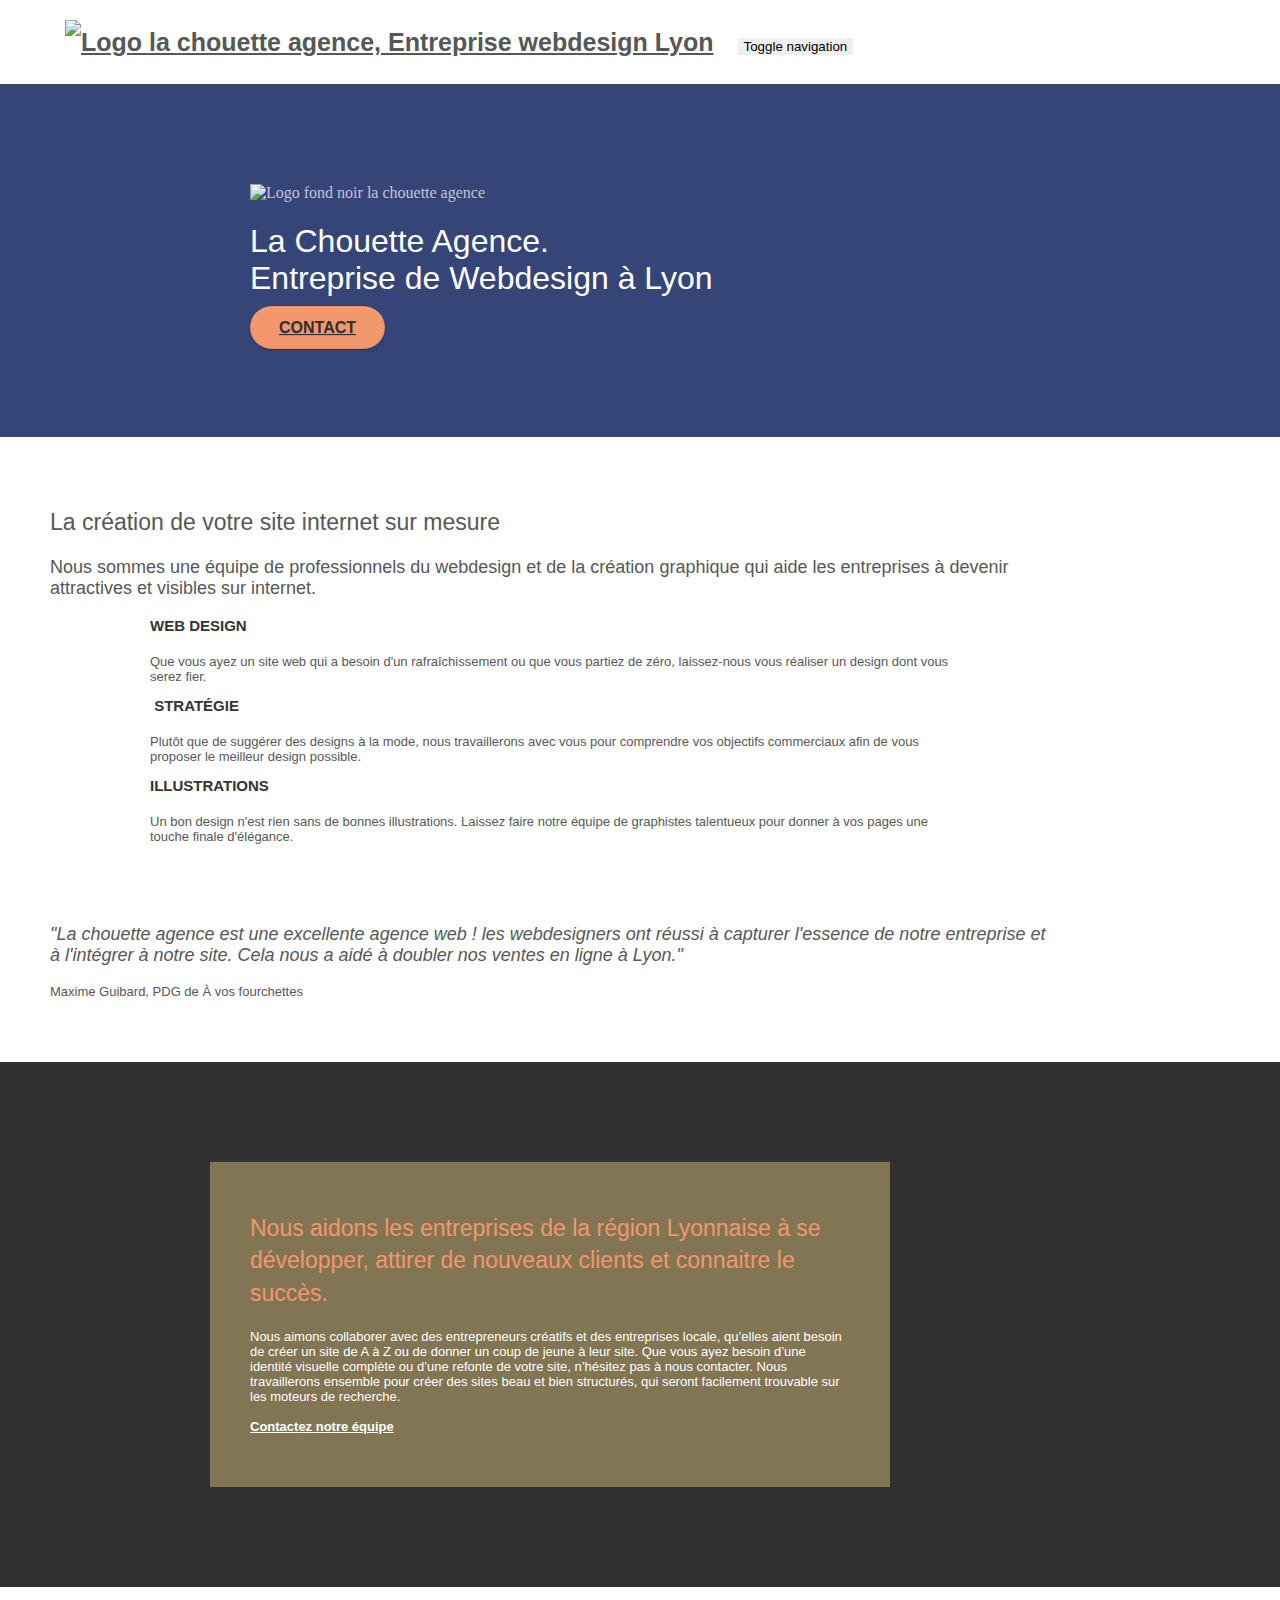
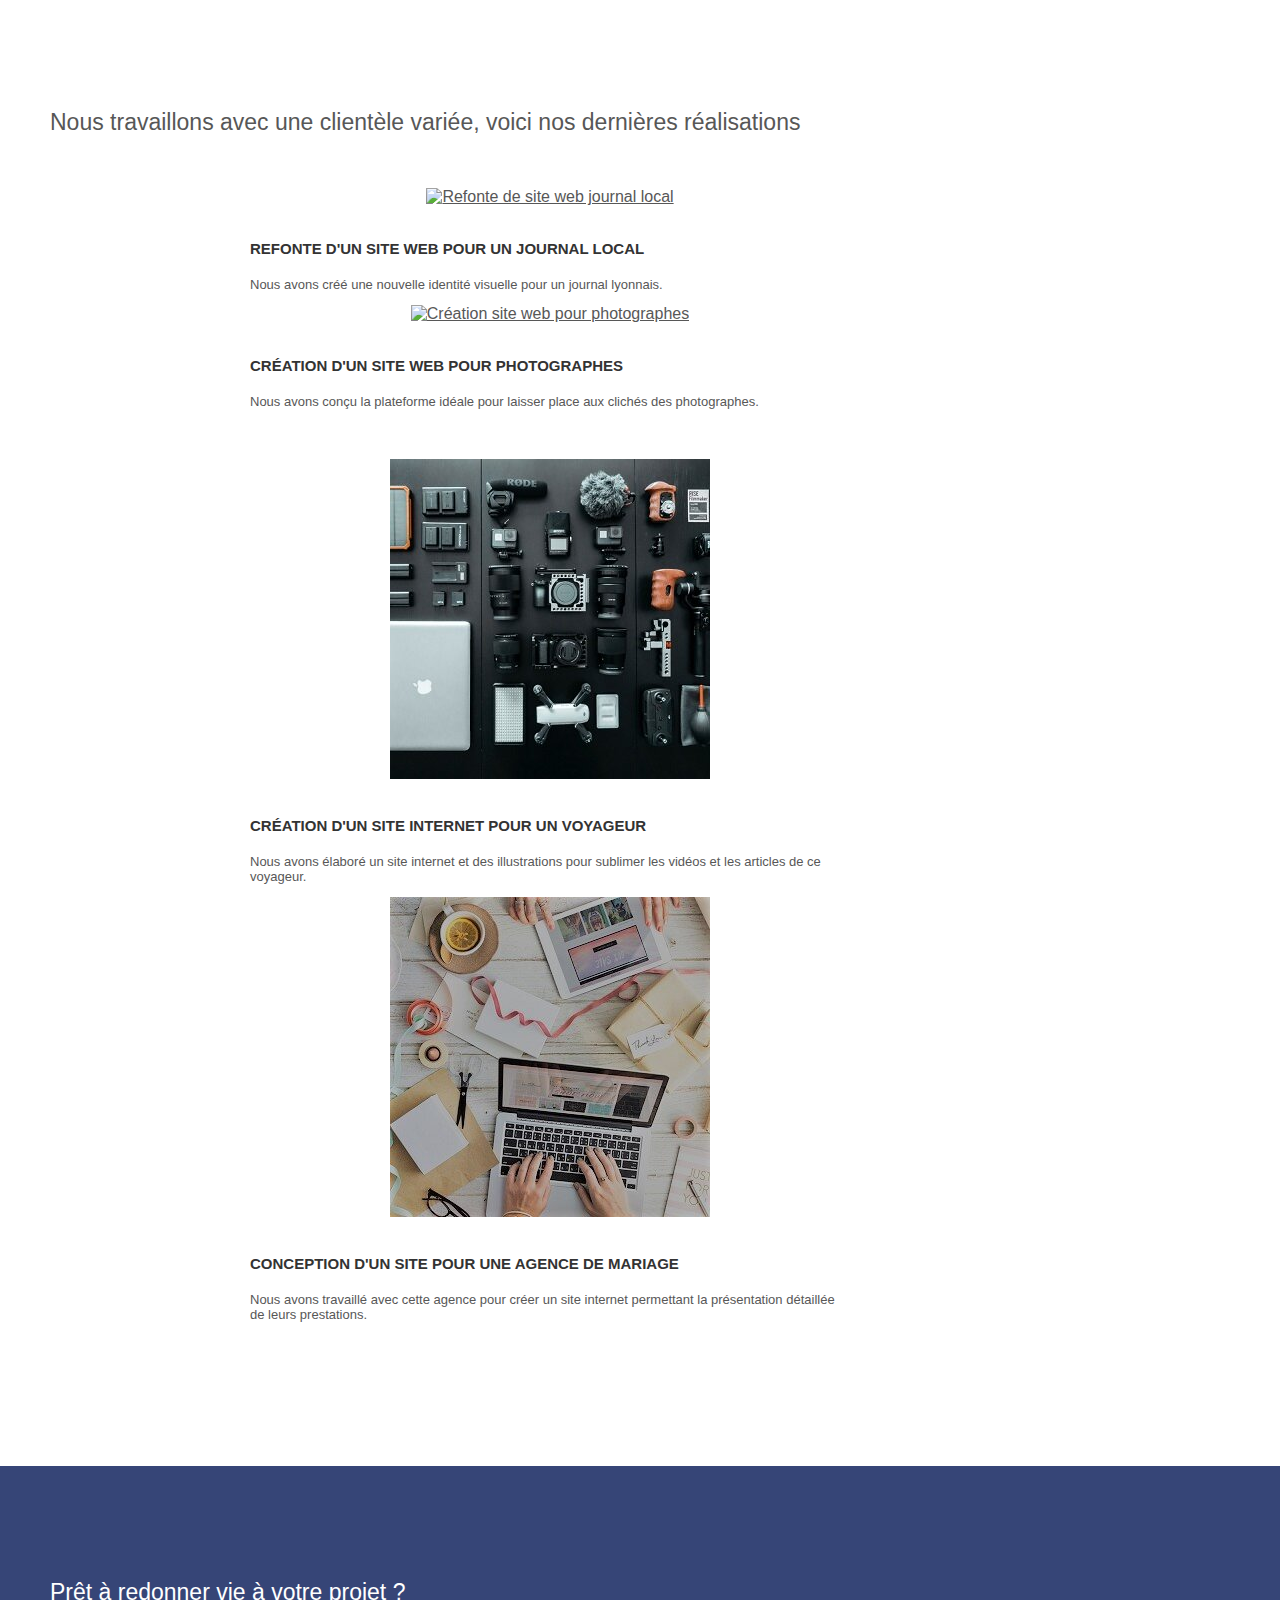
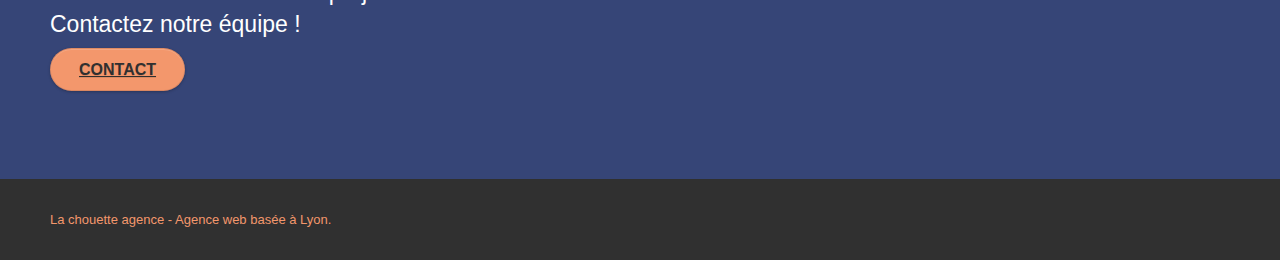
==== commit c6667f9b: "perf - Modification images .bmp en .jpg" ====
--- a/index.html
+++ b/index.html
@@ -172,7 +172,7 @@
 		</div>
 		<div class="row tight-width-whitespace portfolio-row">
 			<div class="col-sm-6">
-				<a href="#" data-lightbox="img/site-internet-voyageur.bmp" data-gallery-id="gallery-1" data-caption="Création d'un site internet pour un voyageur" data-frame="snapshot-lb"><img src="img/site-internet-voyageur.bmp" class="img-responsive portfolio-thumb" alt="Création d'un site web pour voyageur"/></a>
+				<a href="#" data-lightbox="img/site-internet-voyageur.jpg" data-gallery-id="gallery-1" data-caption="Création d'un site internet pour un voyageur" data-frame="snapshot-lb"><img src="img/site-internet-voyageur.jpg" class="img-responsive portfolio-thumb" alt="Création d'un site web pour voyageur"/></a>
 				<h3 class="mg-md text-center">
 					Création d'un site internet pour un voyageur
 				</h3>
@@ -181,7 +181,7 @@
 				</p>
 			</div>
 			<div class="col-sm-6">
-				<a href="#" data-lightbox="img/site-web-agence-de-mariage.bmp" data-gallery-id="gallery-1" data-caption="Conception d'un site pour une agence de mariage" data-frame="snapshot-lb"><img src="img/site-web-agence-de-mariage.bmp" class="img-responsive portfolio-thumb" alt="Création d'un site web pour agence de mariage" /></a>
+				<a href="#" data-lightbox="img/site-web-agence-de-mariage.jpg" data-gallery-id="gallery-1" data-caption="Conception d'un site pour une agence de mariage" data-frame="snapshot-lb"><img src="img/site-web-agence-de-mariage.jpg" class="img-responsive portfolio-thumb" alt="Création d'un site web pour agence de mariage" /></a>
 				<h3 class="mg-md text-center">
 					Conception d'un site pour une agence de mariage
 				</h3>
@@ -222,24 +222,24 @@
 					La chouette agence - Agence web basée à Lyon.<br>
 				</p>
 				<div class="row row-no-gutters social">
-					<div class="col-sm-3">
-						<div class="text-center">
-							<a class="social" href="index.html"><span class="fa fa-twitter icon-md"></span></a>
-						</div>
-					</div>
-					<div class="col-sm-3">
-						<div class="text-center">
-							<a class="social" href="index.html"><span class="fa fa-facebook icon-md"></span></a>
-						</div>
-					</div>
-					<div class="col-sm-3">
-						<div class="text-center">
-							<a class="social" href="index.html"><span class="fa fa-dribbble icon-md"></span></a>
-						</div>
-					</div>
-					<div class="col-sm-3">
-						<div class="text-center">
-							<a class="social" href="index.html"><span class="fa fa-instagram icon-md"></span></a>
+					<div class="col-sm-3 col-xs-3">
+						<div class="text-center">
+							<a class="social" href="http://www.twitter.com"><span title="Twitter" class="fa fa-twitter icon-md"></span></a>
+						</div>
+					</div>
+					<div class="col-sm-3 col-xs-3">
+						<div class="text-center">
+							<a class="social" href="http://www.facebook.com"><span title="Facebook" class="fa fa-facebook icon-md"></span></a>
+						</div>
+					</div>
+					<div class="col-sm-3 col-xs-3">
+						<div class="text-center">
+							<a class="social" href="http://www.dribbble.com"><span title="Dribbble" class="fa fa-dribbble icon-md"></span></a>
+						</div>
+					</div>
+					<div class="col-sm-3 col-xs-3">
+						<div class="text-center">
+							<a class="social" href="http://www.instagram.com"><span title="Instagram" class="fa fa-instagram icon-md"></span></a>
 						</div>
 					</div>
 				</div>
--- a/style.css
+++ b/style.css
@@ -515,7 +515,7 @@
     width: 40px;
     height: 40px;
     position: fixed;
-    bottom: 20px;
+    bottom: 60px;
     right: 20px;
     opacity: 0;
     z-index: 500;
@@ -533,6 +533,10 @@
 
 .showScrollTop:hover {
     opacity: 1;
+}
+
+.fa-chevron-up{
+    color: #FFF;
 }
 
 a[data-lightbox] {
@@ -634,6 +638,14 @@
     left: 25px;
 }
 
+.fa-chevron-left{
+    color: #FFF;
+}
+
+.fa-chevron-right{
+    color: #FFF;
+}
+
 .snapshot-lb .modal-body {
     padding-bottom: 45px;
 }
@@ -842,7 +854,7 @@
 }
 
 .bg-presentation {
-    background-image: url("img/image-de-presentation.bmp");
+    background-image: url("img/image-de-presentation.jpg");
 }
 
 .form-box{
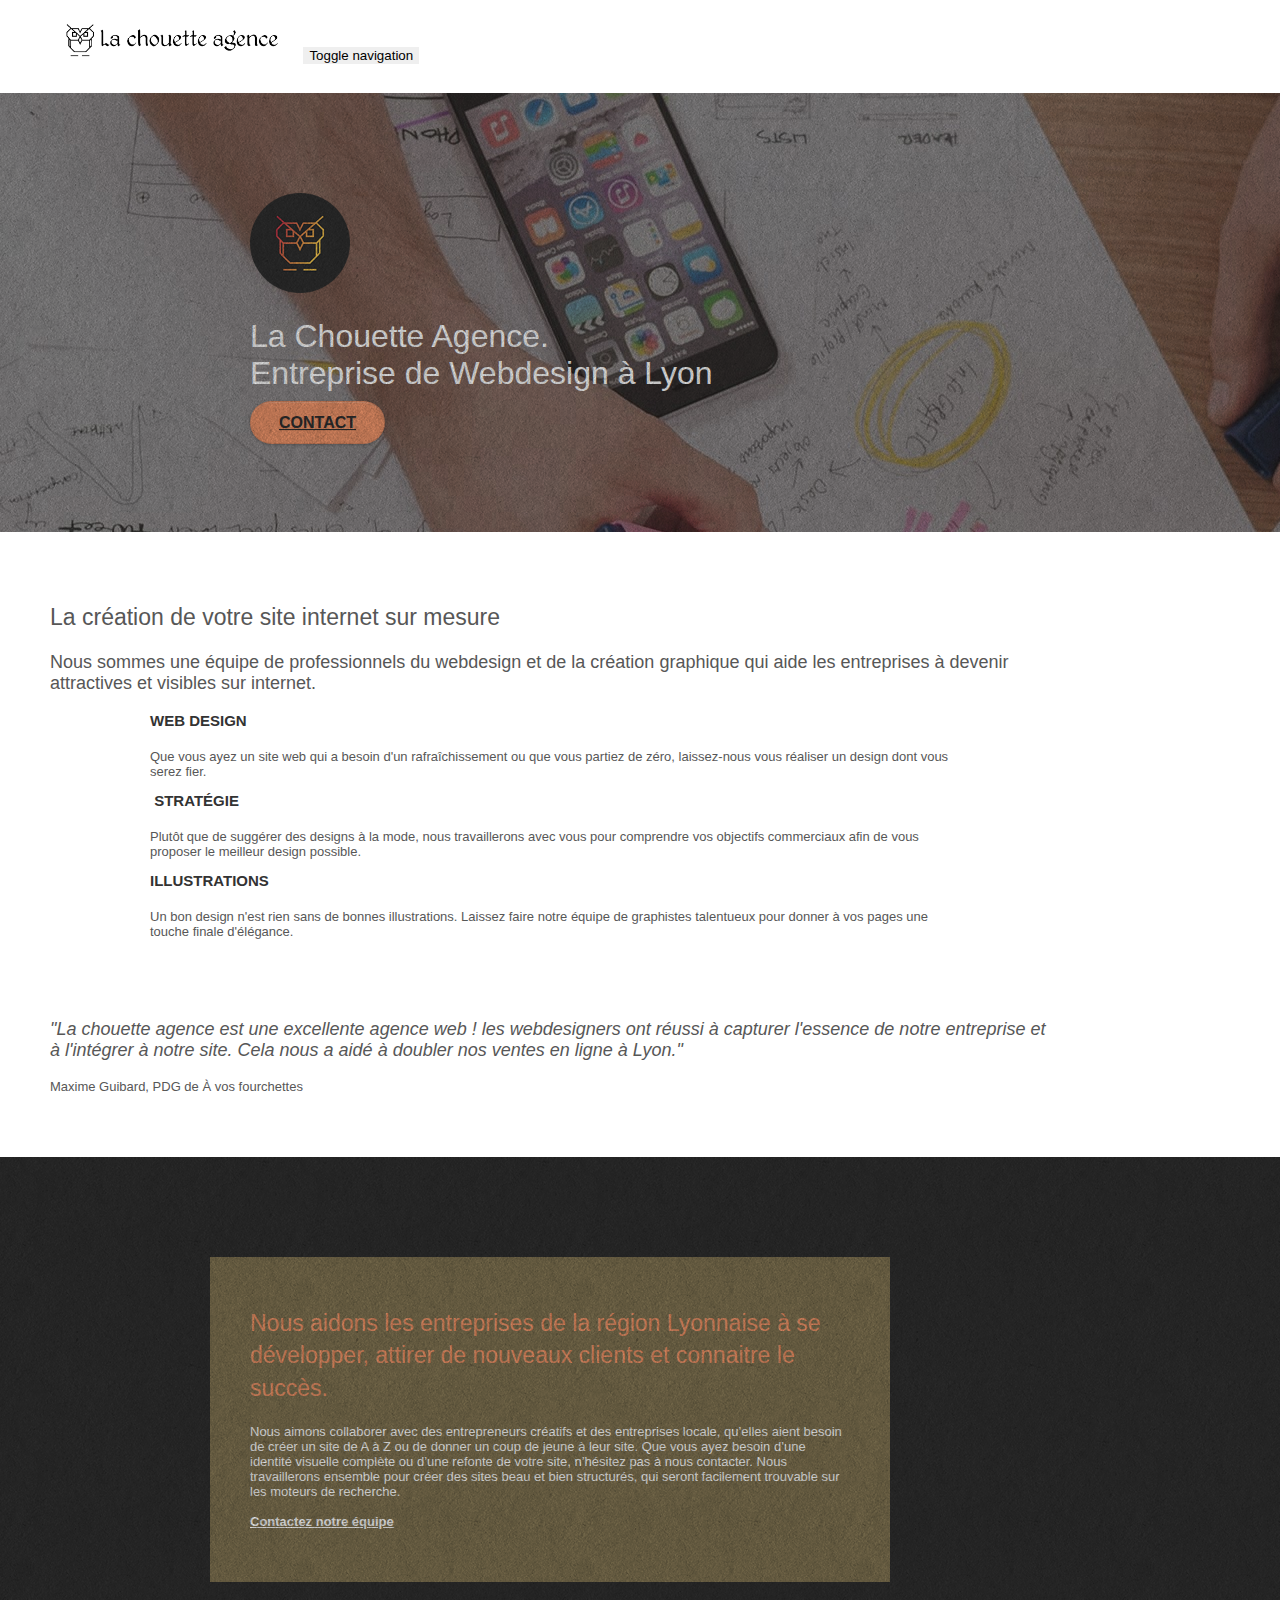
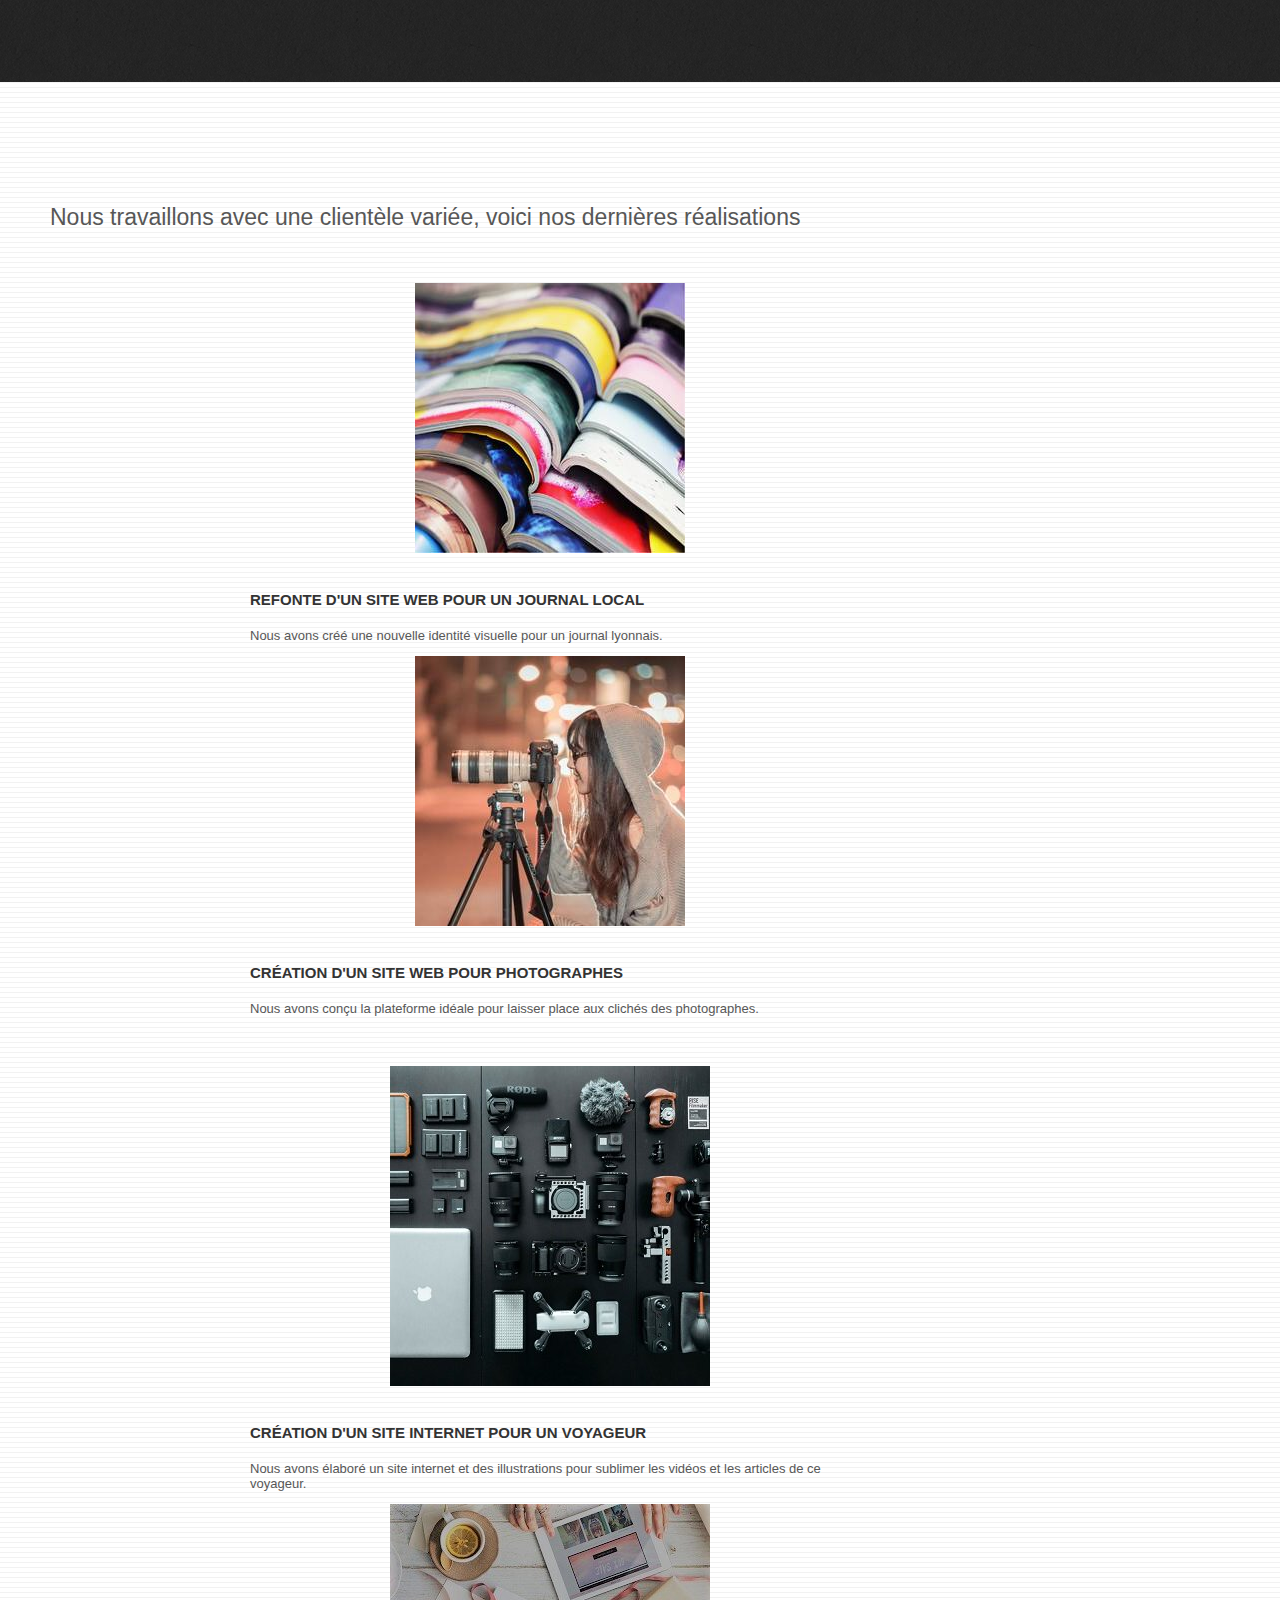
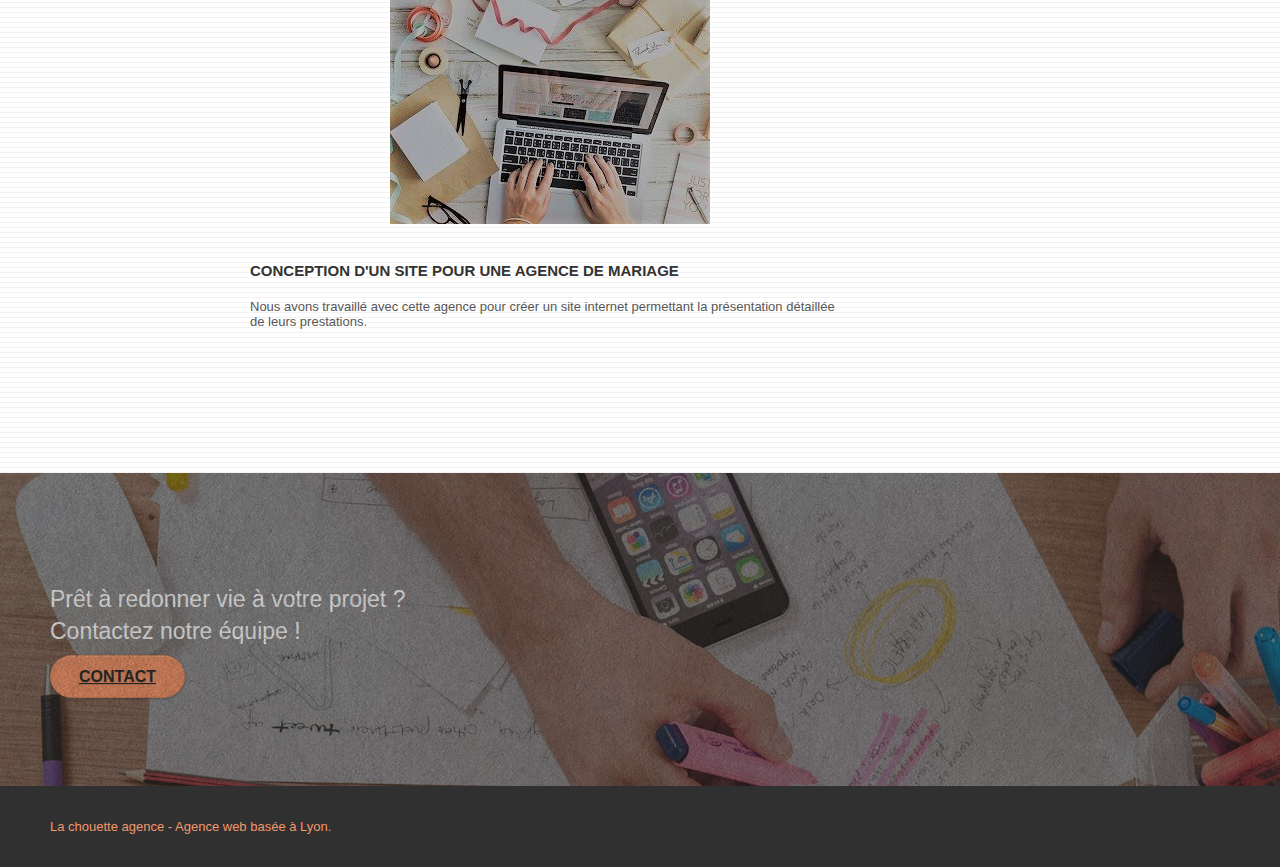
==== commit ed0074e4: "perf - ajout scaled image 270x270 pour portfolio" ====
--- a/index.html
+++ b/index.html
@@ -152,7 +152,7 @@
 		</div>
 		<div class="row tight-width-whitespace portfolio-row">
 			<div class="col-sm-6">
-				<a href="#" data-lightbox="img/site-web-journal-lyonnais.jpg" data-gallery-id="gallery-1" data-caption="Refonte d'un site web pour un journal local" data-frame="snapshot-lb"><img src="img/site-web-journal-lyonnais.jpg" alt="Refonte de site web journal local" class="img-responsive portfolio-thumb" /></a>
+				<a href="#" data-lightbox="img/site-web-journal-lyonnais.jpg" data-gallery-id="gallery-1" data-caption="Refonte d'un site web pour un journal local" data-frame="snapshot-lb"><img src="img/site-web-journal-lyonnais-min.jpg" alt="Refonte de site web journal local" class="img-responsive portfolio-thumb" /></a>
 				<h3 class="mg-md text-center">
 					Refonte d'un site web pour un journal local
 				</h3>
@@ -161,7 +161,7 @@
 				</p>
 			</div>
 			<div class="col-sm-6">
-				<a href="#" data-lightbox="img/site-web-photographe.jpg" data-gallery-id="gallery-1" data-caption="Création d'un site web pour photographes" data-frame="snapshot-lb"><img src="img/site-web-photographe.jpg" class="img-responsive portfolio-thumb" alt="Création site web pour photographes" /></a>
+				<a href="#" data-lightbox="img/site-web-photographe.jpg" data-gallery-id="gallery-1" data-caption="Création d'un site web pour photographes" data-frame="snapshot-lb"><img src="img/site-web-photographe-min.jpg" class="img-responsive portfolio-thumb" alt="Création site web pour photographes" /></a>
 				<h3 class="mg-md text-center">
 					Création d'un site web pour photographes
 				</h3>
